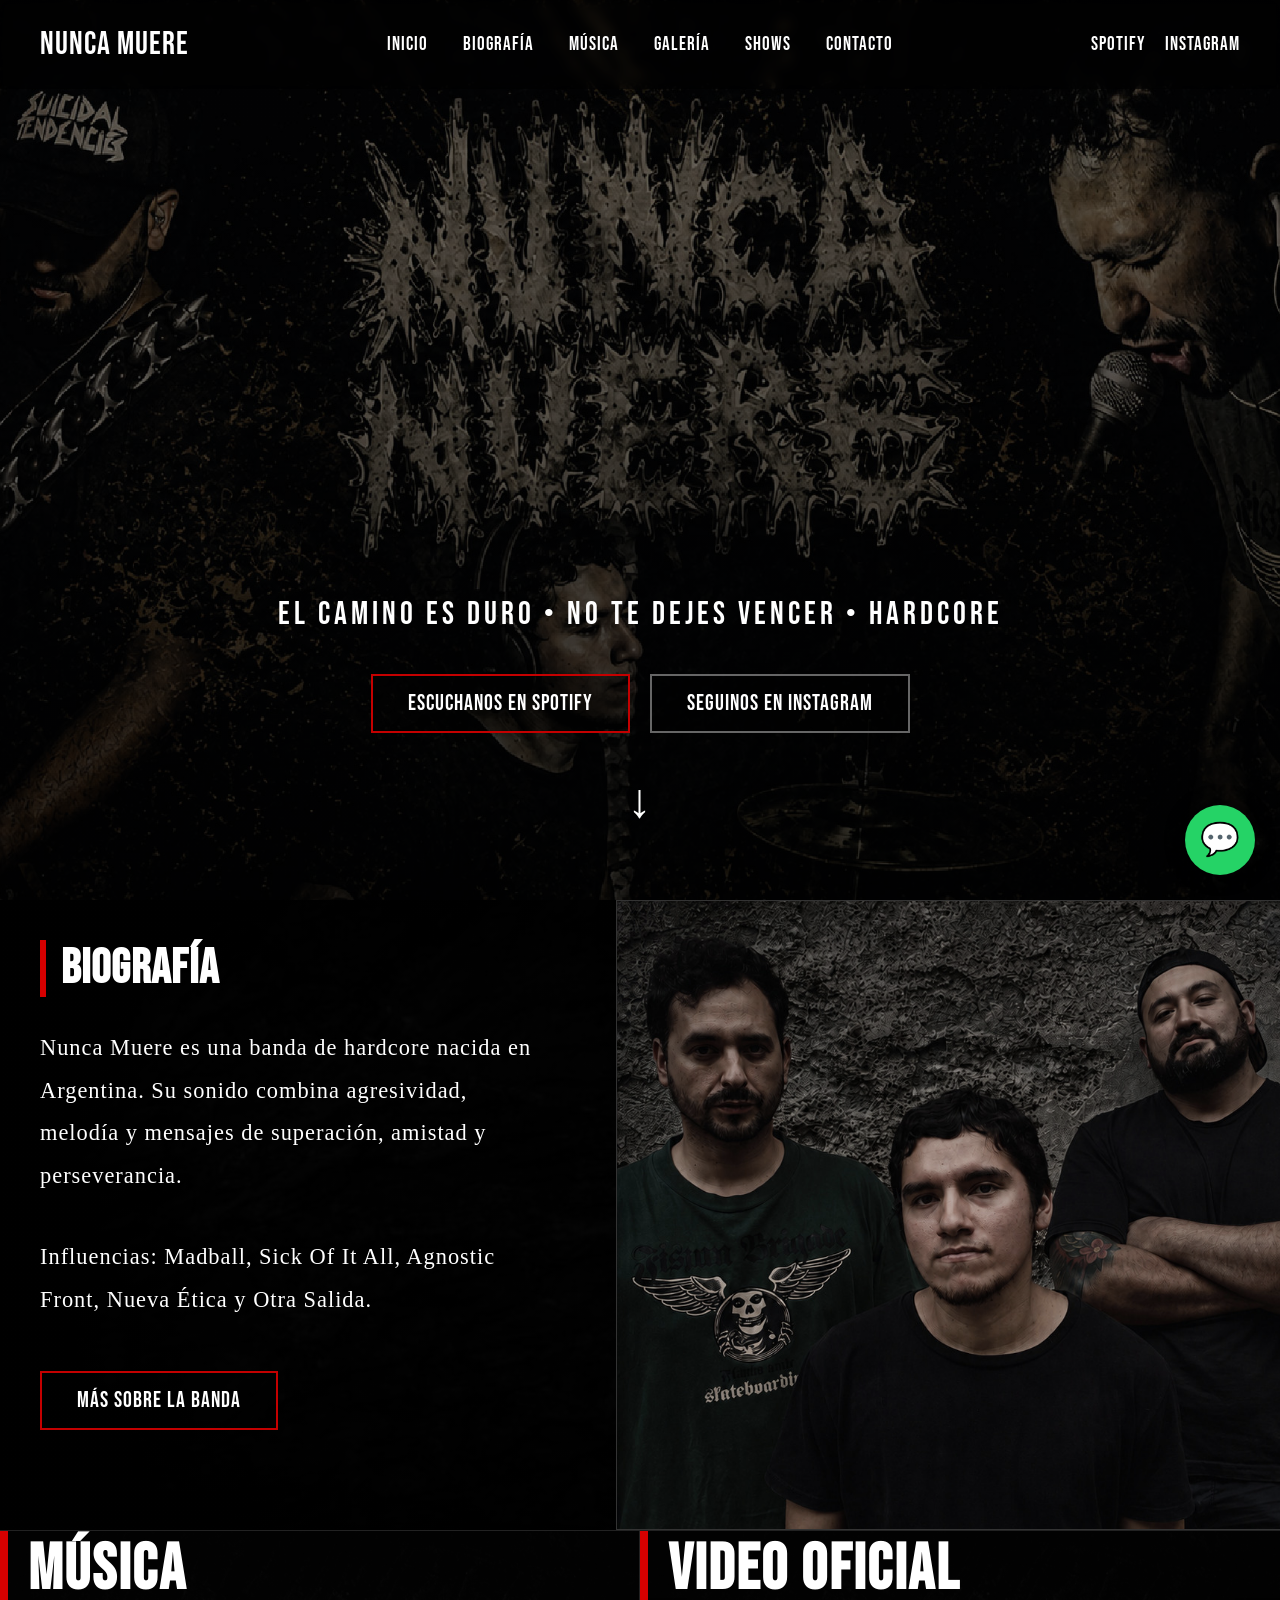
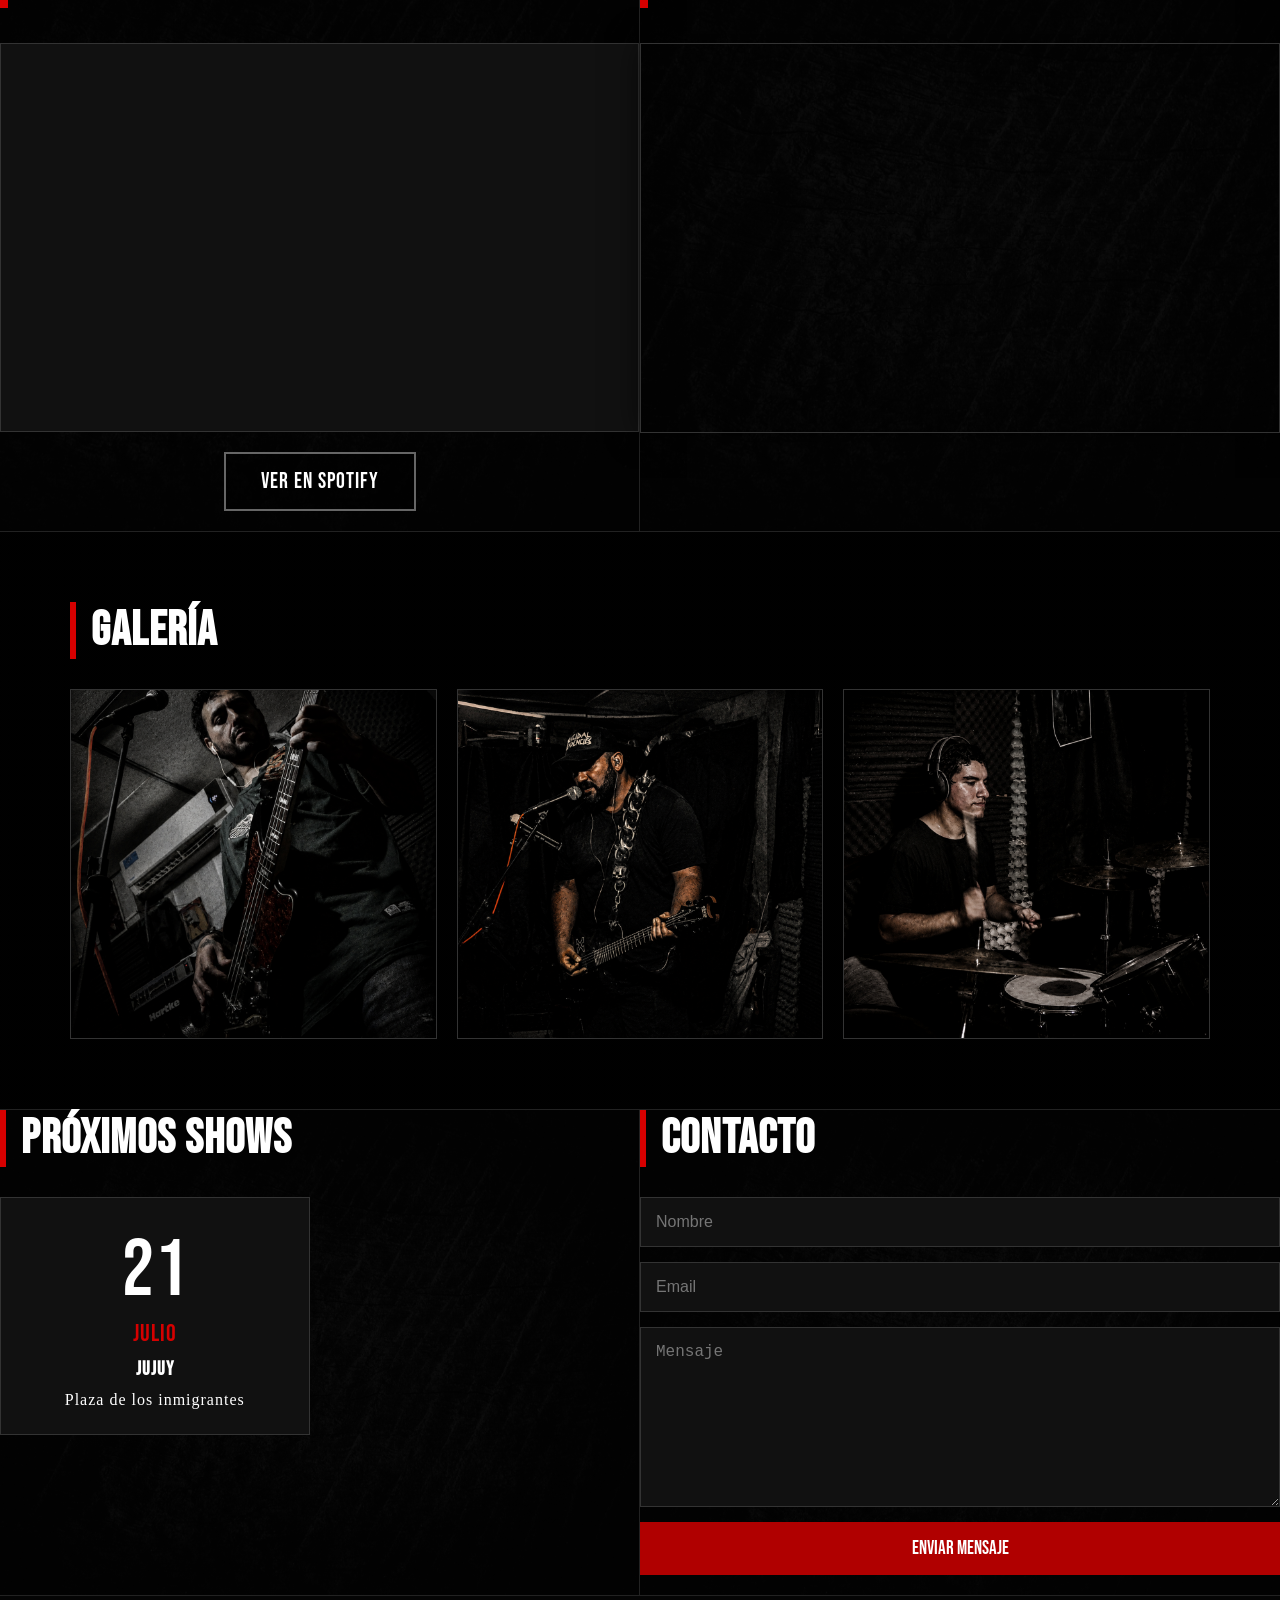
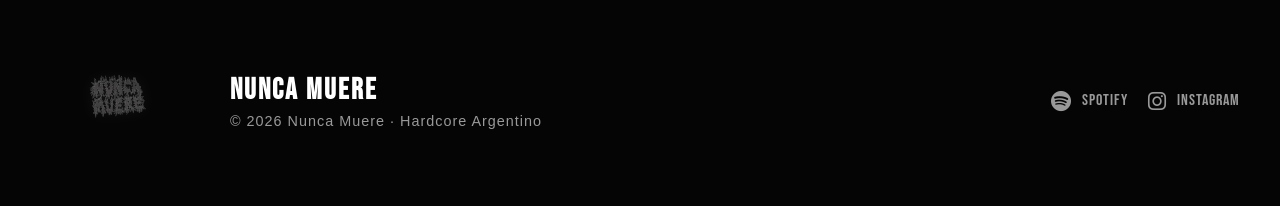
==== index.html @ a870e82d "cambios de boton" ====
<!DOCTYPE html>
<html lang="es">

<head>

    <meta charset="UTF-8">
    <meta name="viewport" content="width=device-width, initial-scale=1.0">

    <title>Nunca Muere | Hardcore Argentino</title>

    <link rel="icon" href="img/favicon.png">

    <link rel="stylesheet" href="css/estilos.css">

    <link href="https://fonts.googleapis.com/css2?family=Bebas+Neue&display=swap" rel="stylesheet">

    <link rel="stylesheet"
href="https://cdnjs.cloudflare.com/ajax/libs/font-awesome/6.5.2/css/all.min.css">
</head>

<body>

    <!-- NAVBAR -->

    <nav class="navbar">

        <div class="logo-nav">
            NUNCA MUERE
        </div>

        <ul>

            <li><a href="#inicio">Inicio</a></li>
            <li><a href="#bio">Biografía</a></li>
            <li><a href="#musica">Música</a></li>
            <li><a href="#galeria">Galería</a></li>
            <li><a href="#shows">Shows</a></li>
            <li><a href="#contacto">Contacto</a></li>

        </ul>

        <div class="social-nav">

            <a href="https://open.spotify.com/intl-es/artist/5pcrydCHmSvhaBpyAd7boZ?si=Z5q4FiQJT3m7RfkVjAVgVQ" target="_blank">
                Spotify
            </a>

            <a href="https://www.instagram.com/nuncamuere_hxcx" target="_blank">
                Instagram
            </a>

        </div>

    </nav>

    <!-- HERO -->

    <header id="inicio">

        <div class="hero">

            <!--<img src="img/logo.png"
                alt="Nunca Muere"
                class="logo-central">-->

            <p class="slogan">
                EL CAMINO ES DURO • NO TE DEJES VENCER • HARDCORE
            </p>

            <div class="hero-buttons">

                <a href="https://open.spotify.com/intl-es/artist/5pcrydCHmSvhaBpyAd7boZ?si=Z5q4FiQJT3m7RfkVjAVgVQ"
                    target="_blank"
                    class="btn-red">

                    ESCUCHANOS EN SPOTIFY

                </a>

                <a href="https://www.instagram.com/nuncamuere_hxcx"
                    target="_blank"
                    class="btn-dark">

                    SEGUINOS EN INSTAGRAM

                </a>

            </div>

            <div class="scroll-down">
                ↓
            </div>

        </div>

    </header>

    <!-- BIO -->

    <section id="bio">

        <div class="bio-grid">

            <div class="bio-text">

                <h2>Biografía</h2>

                <p>
                    Nunca Muere es una banda de hardcore nacida en Argentina.
                    Su sonido combina agresividad, melodía y mensajes de
                    superación, amistad y perseverancia.
                </p>

                <br>

                <p>
                    Influencias:
                    Madball,
                    Sick Of It All,
                    Agnostic Front,
                    Nueva Ética
                    y Otra Salida.
                </p>

                <a href="#musica" class="btn-red">
                    MÁS SOBRE LA BANDA
                </a>

            </div>

            <div class="bio-image">

                <img src="img/bio.jpg" alt="Nunca Muere en vivo">

            </div>

        </div>

    </section>

    <!-- MUSICA + GALERIA -->

    <div class="contenedor-doble">

        <section id="musica">

            <h2>Música</h2>

            <div class="spotify-card">

                <iframe
                    style="border-radius:12px"
                    src="https://open.spotify.com/embed/artist/5pcrydCHmSvhaBpyAd7boZ"
                    width="100%"
                    height="352"
                    frameborder="0"
                    loading="lazy">
                </iframe>

            </div>

            <div class="spotify-link">
    <a href="https://open.spotify.com/..."
       target="_blank"
       class="btn-dark">
       VER EN SPOTIFY
    </a>
</div>

        </section>

    
        <section id="video">

    <h2>Video Oficial</h2>

    <div class="video-wrapper">

      <iframe width="100%" height="388" src="https://www.youtube.com/embed/3oZFTjODKPc?si=WlBV268gyNQyRG9I" title="YouTube video player" frameborder="0" allow="accelerometer; autoplay; clipboard-write; encrypted-media; gyroscope; picture-in-picture; web-share" referrerpolicy="strict-origin-when-cross-origin" allowfullscreen></iframe>

    </div>

    <div class="video-texto">

        


    </div>

</section>

        
    </div>

    <section id="galeria">

            <h2>Galería</h2>

            <div class="galeria">

                <img src="img/banda1.png" alt="">
                <img src="img/banda2.png" alt="">
                <img src="img/banda3.png" alt="">

            </div>

        </section>


    <!-- SHOWS + CONTACTO -->

    <div class="contenedor-doble">

        <section id="shows">

            <h2>Próximos Shows</h2>

            <div class="shows-grid">

                <div class="show-card">

                    <span class="dia">21</span>

                    <span class="mes">Julio</span>

                    <h3>JUJUY</h3>

                    <p>Plaza de los inmigrantes</p>

                <!--</div>

                <div class="show-card">

                    <span class="dia">22</span>

                    <span class="mes">AGOSTO</span>

                    <h3>SALTA</h3>

                    <p>Lugar a confirmar</p>

                </div>-->

            </div>

        </section>

        <section id="contacto">

            <h2>Contacto</h2>

            <!--<form>

                <input type="text" placeholder="Nombre">

                <input type="email" placeholder="Email">

                <textarea placeholder="Mensaje"></textarea>

                <button type="submit">

                    ENVIAR MENSAJE

                </button>

            </form>-->

        <form id="contactForm">

    <input
        type="text"
        name="nombre"
        placeholder="Nombre"
        required>

    <input
        type="email"
        name="email"
        placeholder="Email"
        required>

    <textarea
        name="mensaje"
        placeholder="Mensaje"
        required></textarea>

    <button type="submit">
        ENVIAR MENSAJE
    </button>

</form>

<div id="estadoFormulario"></div>

        </section>

    </div>

    <!-- FOOTER -->

    <footer>

    <div class="footer-content">

        <img src="img/logo.png"
             alt="Nunca Muere"
             class="footer-logo">

        <div class="footer-info">

            <h3>NUNCA MUERE</h3>

            <p>
                © 2026 Nunca Muere · Hardcore Argentino
            </p>

        </div>

        <div class="footer-social">

    <a href="https://open.spotify.com/intl-es/artist/5pcrydCHmSvhaBpyAd7boZ"
       target="_blank">

        <i class="fa-brands fa-spotify"></i>
        Spotify

    </a>

    <a href="https://www.instagram.com/nuncamuere_hxcx"
       target="_blank">

        <i class="fa-brands fa-instagram"></i>
        Instagram

    </a>

</div>

    </div>

</footer>
    <!-- WHATSAPP -->

    <a href="https://wa.me/5493884464747"
        class="whatsapp-float"
        target="_blank">

        💬

    </a>
<script>

document.getElementById("contactForm").addEventListener("submit", async function(e){

    e.preventDefault();

    const form = e.target;

    const datos = new FormData(form);

    try{

        const respuesta = await fetch(
            "https://formspree.io/f/xwvjbpoy",
            {
                method: "POST",
                body: datos,
                headers: {
                    'Accept': 'application/json'
                }
            }
        );

        if(respuesta.ok){

            window.location.href = "gracias.html";

        }else{

            document.getElementById("estadoFormulario").innerHTML =
                "Error al enviar el mensaje.";

        }

    }catch(error){

        document.getElementById("estadoFormulario").innerHTML =
            "No se pudo conectar con el servidor.";

    }

});

</script>
</body>

</html>
---- css/estilos.css ----
/* ==========================
   RESET
========================== */

*{
    margin:0;
    padding:0;
    box-sizing:border-box;
}

html{
    scroll-behavior:smooth;
}

body{
    background:#050505;
    color:#fff;
    font-family:'Bebas Neue',sans-serif;
    overflow-x:hidden;
    letter-spacing:1px;
}

/* ==========================
   NAVBAR
========================== */

.navbar{
    position:fixed;
    top:0;
    left:0;
    width:100%;

    display:flex;
    justify-content:space-between;
    align-items:center;

    padding:25px 40px;

    background:rgba(0,0,0,.45);
    backdrop-filter:blur(6px);

    z-index:9999;
}

.logo-nav{
    font-size:2rem;
    color:#fff;
}

.navbar ul{
    display:flex;
    list-style:none;
    gap:35px;
}

.navbar a{
    color:white;
    text-decoration:none;
    transition:.3s;
    font-size:1.2rem;
}

.navbar a:hover{
    color:#d60000;
}

.social-nav{
    display:flex;
    gap:20px;
}

/* ==========================
   HERO
========================== */

header{

    min-height:100vh;

    background:
    linear-gradient(
        rgba(0,0,0,.45),
        rgba(0,0,0,.75)
    ),
    url('../img/spoty2.jpg');

    background-size:cover;
    background-position:center;

    display:flex;
    justify-content:center;
    align-items:center;

    text-align:center;
}

.hero{
    padding:20px;
     margin-top: 500px;
}

.logo-central{

    width:850px;
    max-width:95%;

    filter:
    drop-shadow(0 0 10px rgba(255,255,255,.15))
    drop-shadow(0 0 30px rgba(255,255,255,.08));
}

.slogan{

    margin-top:25px;

    font-size:2rem;

    letter-spacing:4px;

    margin-bottom:40px;
}

.hero-buttons{

    display:flex;
    justify-content:center;

    gap:20px;

    flex-wrap:wrap;
}

.btn-red,
.btn-dark{
    display:inline-block;
    padding:14px 35px;
    text-decoration:none;
    font-family:'Bebas Neue',sans-serif;
    font-size:22px;
    letter-spacing:1px;
    text-transform:uppercase;
    transition:.3s;
}

.btn-red{
    border:2px solid #c40000;
    color:#fff;
    background:rgba(0,0,0,.4);
}

.btn-red:hover{
    background:#c40000;
}

.btn-dark{
    border:2px solid #666;
    color:#fff;
    background:rgba(0,0,0,.4);
}

.btn-dark:hover{
    border-color:#c40000;
    background:#111;
}

.spotify-link{
    display:flex;
    justify-content:center;
    margin-top:20px;
    margin-bottom:20px;
}

.spotify-link .btn-dark{
    display:inline-block;
}
.btn-dark:hover{

    background:white;
    color:black;
}

.scroll-down{

    margin-top:40px;

    font-size:3rem;

    animation:scroll 1.5s infinite;
}

@keyframes scroll{

    0%{transform:translateY(0);}
    50%{transform:translateY(10px);}
    100%{transform:translateY(0);}
}

/* ==========================
   SECCIONES
========================== */

section{
    background:
    linear-gradient(
        rgba(0,0,0,.92),
        rgba(0,0,0,.92)
    ),
    url('../img/gurnge2.jpg');

    background-size:cover;
    background-position:center;
}

h2{

    font-size:3rem;

    margin-bottom:30px;

    border-left:6px solid #d60000;

    padding-left:15px;
}

/* ==========================
   BIO
========================== */

.bio-grid{
    display:grid;
    grid-template-columns:45% 55%;
    gap:40px;

    align-items:start;
}

.bio-text p{

    font-family:Georgia, serif;

    line-height:1.8;

    font-size:1.2rem;

    margin-bottom:20px;
}

.bio-image{
    display:flex;
    justify-content:center;
    align-items:center;
}

.bio-image img{
    width:100%;
    max-height:630px;
    object-fit:cover;

    border:1px solid #333;

    filter:grayscale(20%);
}
.bio-text{

    padding:40px;
}

.bio-text p{

    font-family:Georgia, serif;

    font-size:1.4rem;

    line-height:1.9;
}

.bio-text .btn-red{

    margin-top:30px;

    display:inline-block;
}
#bio{
    background:
    linear-gradient(
        rgba(0,0,0,.92),
        rgba(0,0,0,.92)
    ),
    url('../img/fondoroca.jpg');

    background-size:cover;
    background-position:center;
}
/* ==========================
   GRID DOBLE
========================== */

.contenedor-doble{

    display:grid;

    grid-template-columns:1fr 1fr;
}

.contenedor-doble section{

    border-top:1px solid #222;
}

.contenedor-doble section:first-child{

    border-right:1px solid #222;
}

/* ==========================
   SPOTIFY
========================== */

.spotify-card{

    background:#111;

    padding:15px;

    border:1px solid #333;

    margin-bottom:20px;
}
/* ==========================
   VIDEO OFICIAL
========================== */
#musica h2,
#video h2{

    font-size:4rem;

    text-transform:uppercase;

    letter-spacing:2px;

    border-left:8px solid #d60000;

    padding-left:20px;

    margin-bottom:35px;
}


.video-wrapper{

    max-width:1000px;

    margin:0 auto;

    border:1px solid #333;

    box-shadow:0 0 30px rgba(0,0,0,.6);
}

.video-wrapper iframe{

    width:100%;

    aspect-ratio:16/9;

    display:block;
}

.video-texto{

    margin-top:25px;
}

.video-texto h3{

    color:#d60000;

    font-size:2rem;

    margin-bottom:10px;
}

.video-texto p{

    font-family:Georgia, serif;

    font-size:1.1rem;
}

/* ==========================
   GALERIA
========================== */

#galeria{

    padding:70px;

    border-top:1px solid #222;

    background:
    linear-gradient(
        rgba(0,0,0,.90),
        rgba(0,0,0,.90)
    ),
    url('../img/textura.jpg');

    background-size:cover;
}

.galeria{

    display:grid;

    grid-template-columns:
    repeat(3,1fr);

    gap:20px;
}

.galeria img{

    width:100%;

    height:350px;

    object-fit:cover;

    border:1px solid #333;

    transition:.3s;
}

.galeria img:hover{

    transform:scale(1.03);

    border-color:#d60000;
}

/* ==========================
   SHOWS
========================== */

.shows-grid{

    display:grid;

    grid-template-columns:
    repeat(2,1fr);

    gap:20px;
}

.show-card{

    background:#111;

    border:1px solid #333;

    padding:25px;

    text-align:center;

    transition:.3s;
}

.show-card:hover{

    border-color:#d60000;
}

.dia{

    display:block;

    font-size:5rem;

    color:white;
}

.mes{

    color:#d60000;

    font-size:1.5rem;

    display:block;

    margin-bottom:10px;
}

.show-card p{

    font-family:Georgia, serif;

    margin-top:10px;
}

/* ==========================
   FORMULARIO
========================== */

form{

    display:flex;

    flex-direction:column;

    gap:15px;
}

input,
textarea{

    background:#111;

    border:1px solid #333;

    color:white;

    padding:15px;

    font-size:1rem;
}

textarea{

    min-height:180px;
}

button{

    background:#b00000;

    color:white;

    border:none;

    padding:15px;

    cursor:pointer;

    font-family:'Bebas Neue',sans-serif;

    font-size:1.2rem;

    transition:.3s;
}

button:hover{

    background:#d60000;
}


/* ==========================
    FOOTER
========================== */

footer{

    background:#050505;

    border-top:1px solid #222;

    padding:25px 40px;
}

.footer-content{

    max-width:1400px;

    margin:auto;

    display:flex;

    justify-content:space-between;

    align-items:center;

    gap:30px;
}

.footer-logo{

    width:160px;

    filter:
    drop-shadow(0 0 8px rgba(255,255,255,.10));

    transition:.3s;
}
.footer-logo:hover{

    transform:scale(1.05);
}

.footer-info{

    flex:1;
}

.footer-info h3{

    font-size:1.8rem;

    color:white;

    margin-bottom:5px;

    letter-spacing:2px;
}

.footer-info p{

    color:#999;

    font-family:Arial, sans-serif;

    font-size:.9rem;
}

.footer-social{

    display:flex;

    gap:20px;
}

.footer-social a{

    text-decoration:none;

    color:#999;

    transition:.3s;

    font-size:1rem;
}

.footer-social a:hover{

    color:#d60000;
}
.footer-social a{

    display:flex;

    align-items:center;

    gap:10px;

    text-decoration:none;

    color:#999;

    transition:.3s;

    font-size:1rem;
}

.footer-social i{

    font-size:1.3rem;
}

.footer-social a:hover{

    color:#d60000;

    transform:translateY(-2px);
}

/* ==========================
   FOOTER MOBILE
========================== */

@media(max-width:768px){

    .footer-content{

        flex-direction:column;

        text-align:center;
    }

    .footer-social{

        justify-content:center;
    }

    .footer-logo{

        width:75px;
    }
}
/* ==========================
   WHATSAPP
========================== */

.whatsapp-float{

    position:fixed;

    bottom:25px;

    right:25px;

    width:70px;
    height:70px;

    border-radius:50%;

    background:#25D366;

    color:white;

    display:flex;

    justify-content:center;
    align-items:center;

    text-decoration:none;

    font-size:32px;

    z-index:9999;

    box-shadow:0 0 20px rgba(0,0,0,.4);
}

/* ==========================
   RESPONSIVE
========================== */

@media(max-width:900px){

    .contenedor-doble{

        grid-template-columns:1fr;
    }

    .bio-grid{

        grid-template-columns:1fr;
    }

    .galeria{

        grid-template-columns:1fr;
    }

    .shows-grid{

        grid-template-columns:1fr;
    }

    .footer-grid{

        grid-template-columns:1fr;

        gap:25px;
    }

    .logo-central{

        width:450px;
    }
}

@media(max-width:768px){

    .navbar{

        flex-direction:column;

        gap:15px;
    }

    .navbar ul{

        flex-wrap:wrap;

        justify-content:center;
    }

    section{

        padding:40px 20px;
    }

    h2{

        font-size:2rem;
    }

    .slogan{

        font-size:1.2rem;
    }
}
#estadoFormulario{
    margin-top:20px;
    color:#ff2a2a;
    font-family:'Bebas Neue',sans-serif;
    font-size:24px;
    letter-spacing:2px;
}
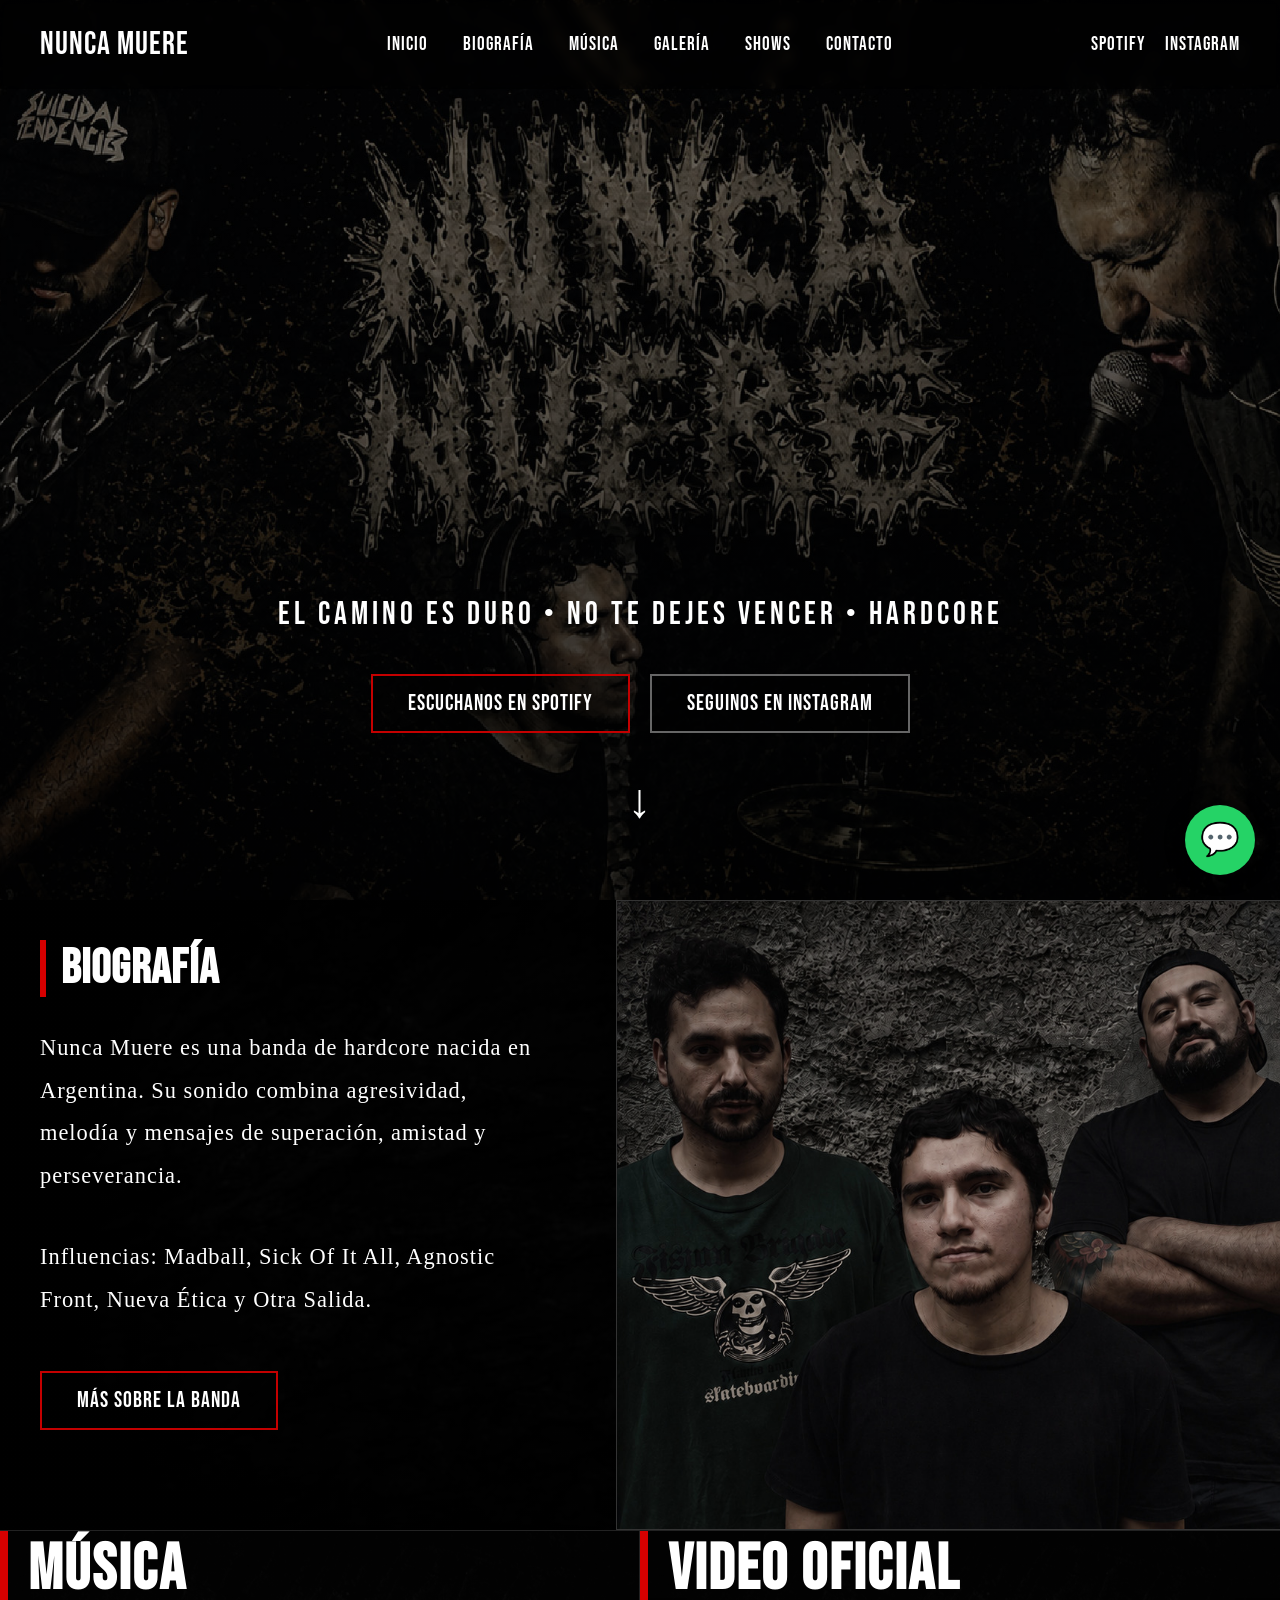
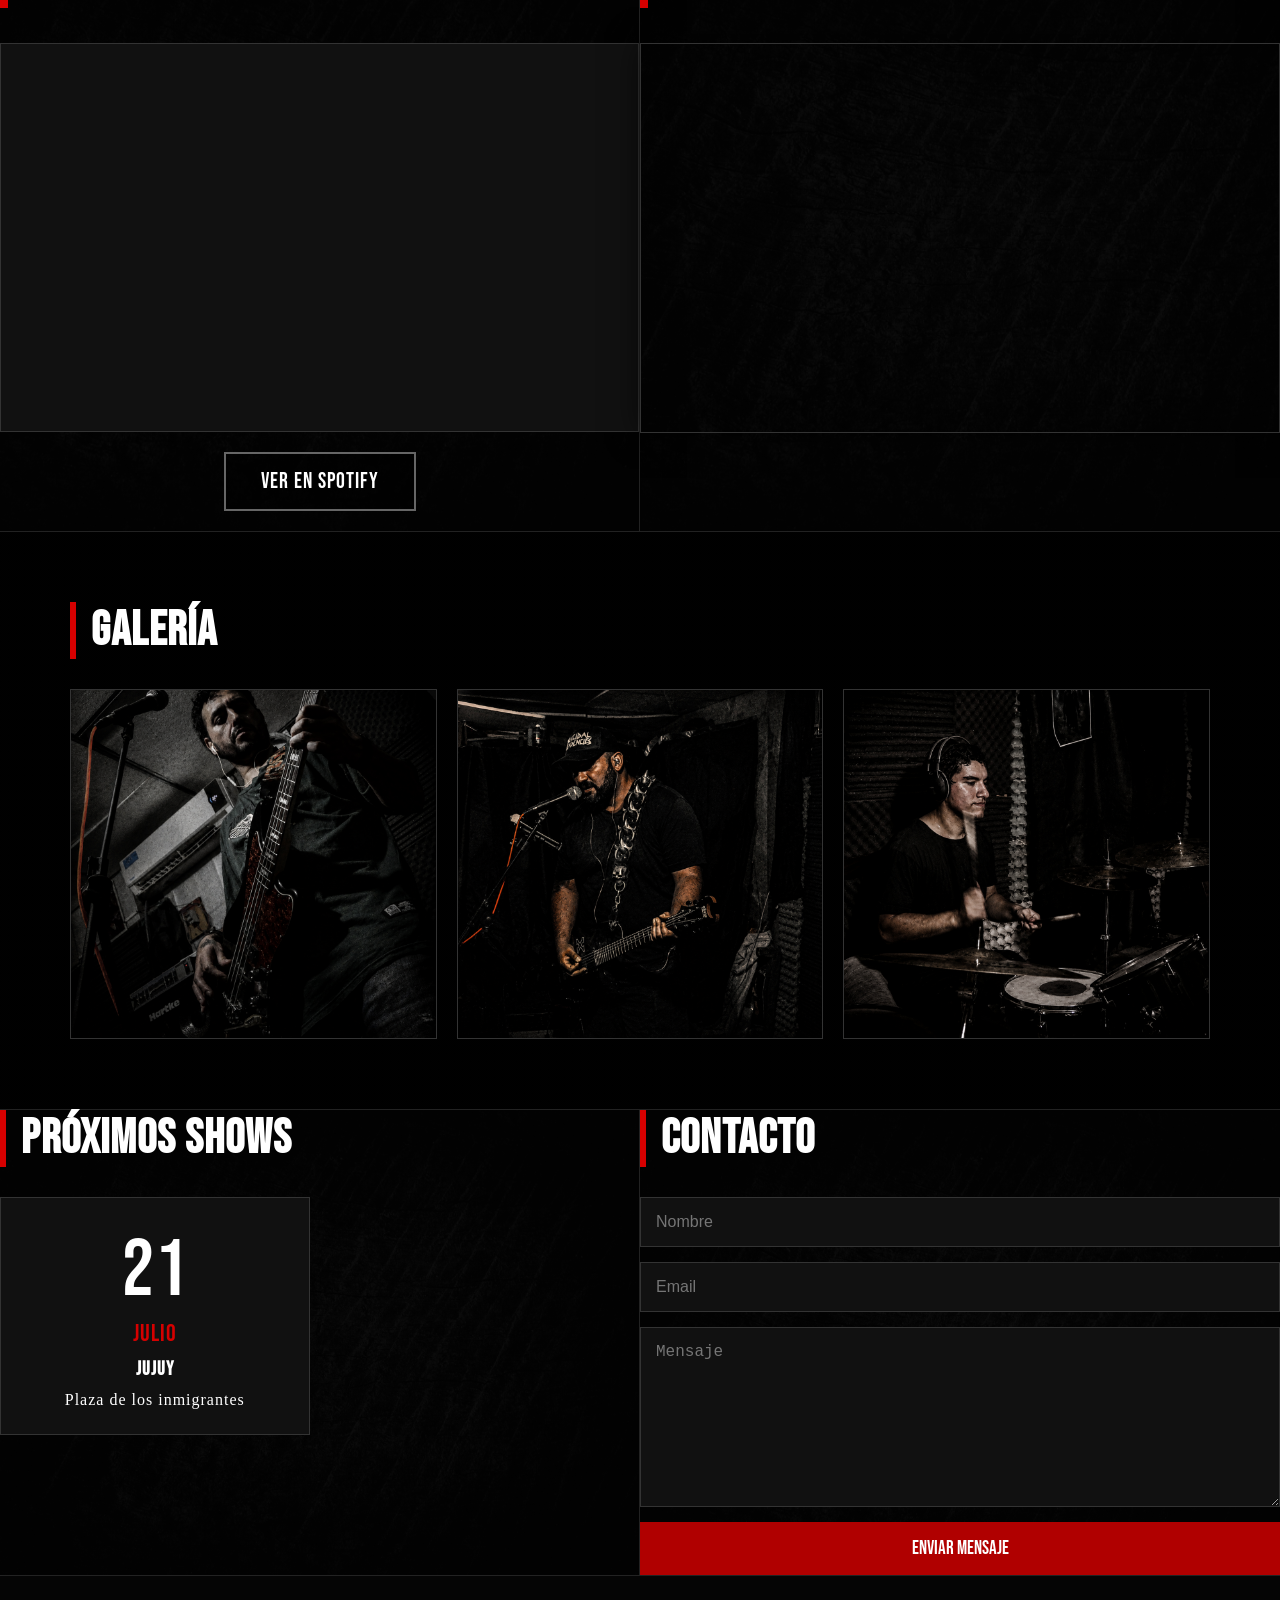
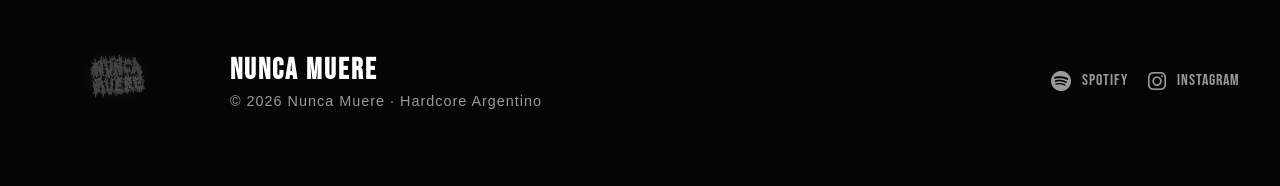
==== commit f8966e24: "agregado de menu hamburguesa" ====
--- a/index.html
+++ b/index.html
@@ -28,7 +28,13 @@
             NUNCA MUERE
         </div>
 
-        <ul>
+        <button class="menu-toggle" id="menu-toggle">
+    <span></span>
+    <span></span>
+    <span></span>
+</button>
+
+<ul id="nav-menu">
 
             <li><a href="#inicio">Inicio</a></li>
             <li><a href="#bio">Biografía</a></li>
@@ -348,6 +354,18 @@
         💬
 
     </a>
+
+    <script>
+
+const menuToggle = document.getElementById('menu-toggle');
+const navMenu = document.getElementById('nav-menu');
+
+menuToggle.addEventListener('click', () => {
+    navMenu.classList.toggle('active');
+});
+
+</script>
+
 <script>
 
 document.getElementById("contactForm").addEventListener("submit", async function(e){
--- a/css/estilos.css
+++ b/css/estilos.css
@@ -42,7 +42,21 @@
 
     z-index:9999;
 }
-
+.menu-toggle{
+    display:none;
+    flex-direction:column;
+    gap:5px;
+    background:none;
+    border:none;
+    cursor:pointer;
+}
+
+.menu-toggle span{
+    width:30px;
+    height:3px;
+    background:#ff0000;
+    display:block;
+}
 .logo-nav{
     font-size:2rem;
     color:#fff;
@@ -772,38 +786,40 @@
 @media(max-width:768px){
 
     .navbar{
-
+        justify-content:space-between;
+        flex-wrap:wrap;
+    }
+
+    .menu-toggle{
+        display:flex;
+    }
+
+    .navbar ul{
+        display:none;
+        width:100%;
         flex-direction:column;
-
-        gap:15px;
-    }
-
-    .navbar ul{
-
-        flex-wrap:wrap;
-
-        justify-content:center;
+        text-align:center;
+        gap:20px;
+        padding:20px 0;
+    }
+
+    .navbar ul.active{
+        display:flex;
+    }
+
+    .social-nav{
+        display:none;
     }
 
     section{
-
         padding:40px 20px;
     }
 
     h2{
-
         font-size:2rem;
     }
 
     .slogan{
-
         font-size:1.2rem;
     }
-}
-#estadoFormulario{
-    margin-top:20px;
-    color:#ff2a2a;
-    font-family:'Bebas Neue',sans-serif;
-    font-size:24px;
-    letter-spacing:2px;
-}
+}
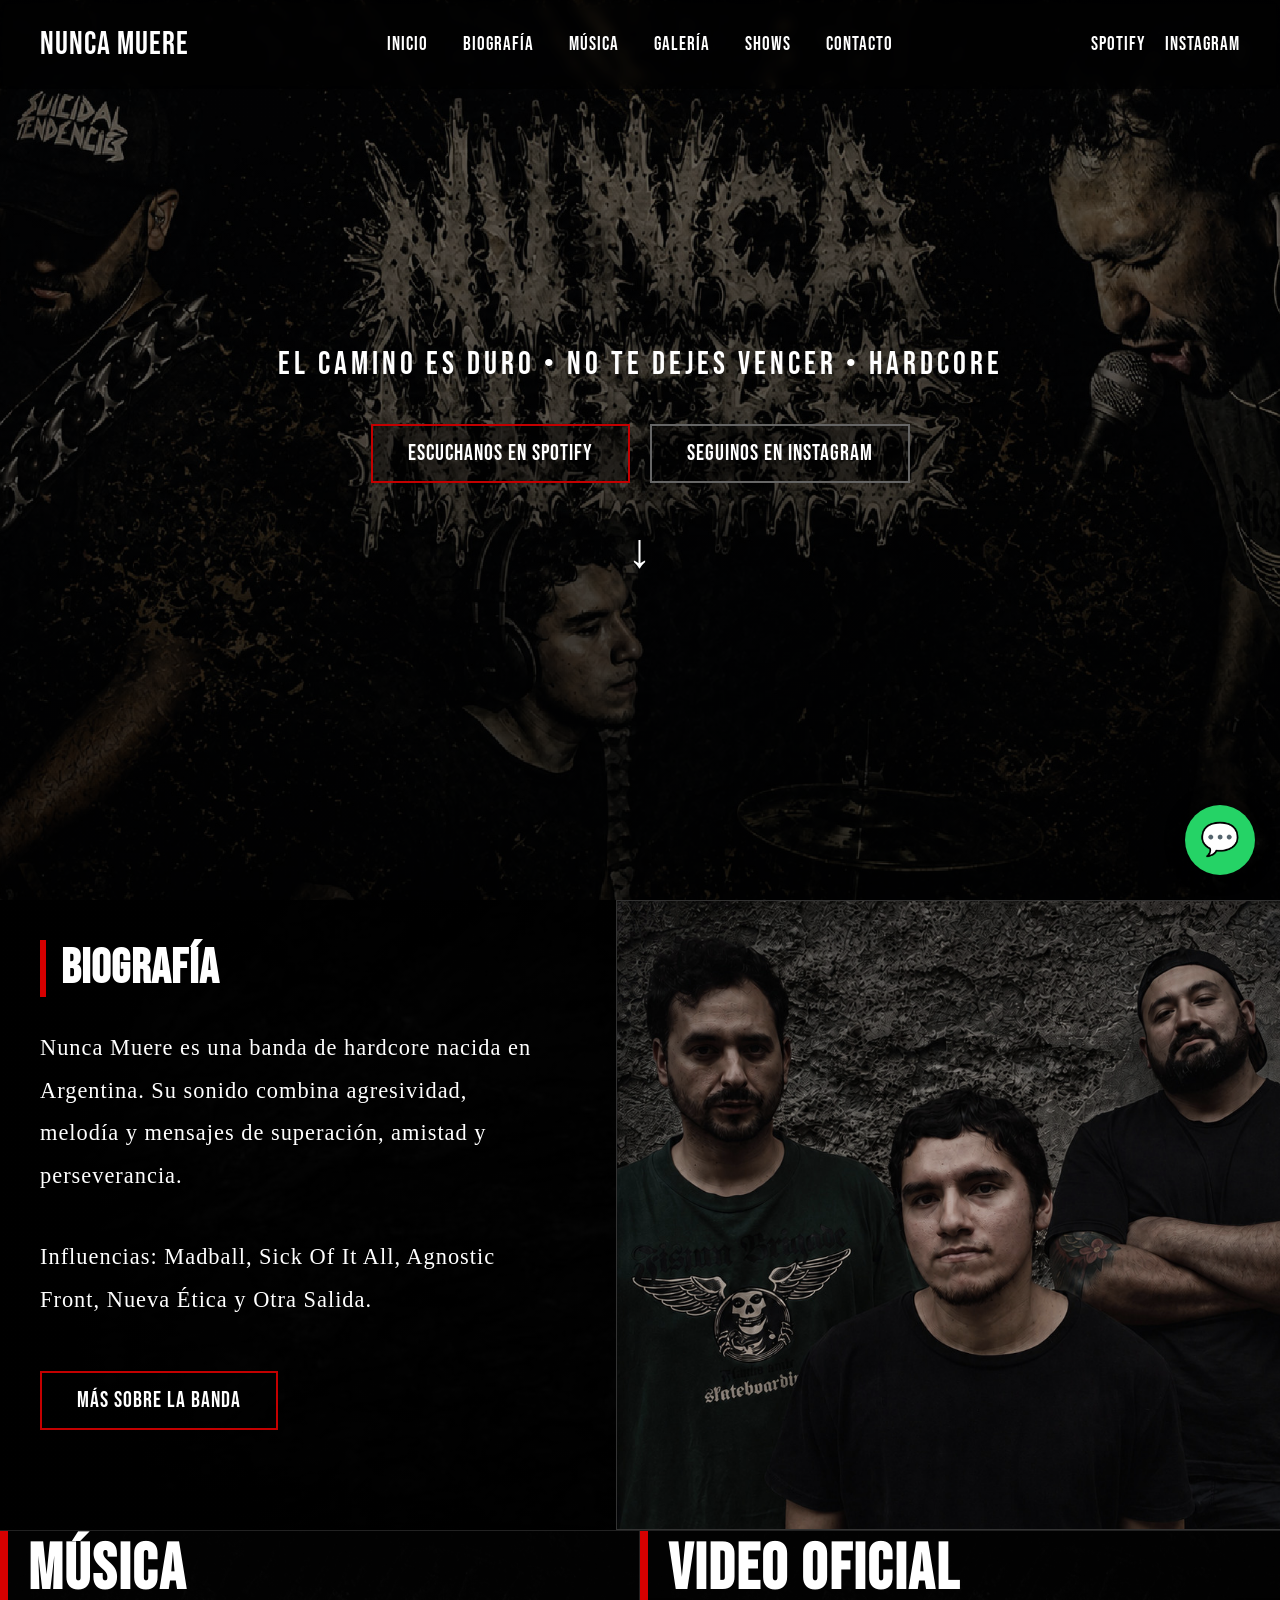
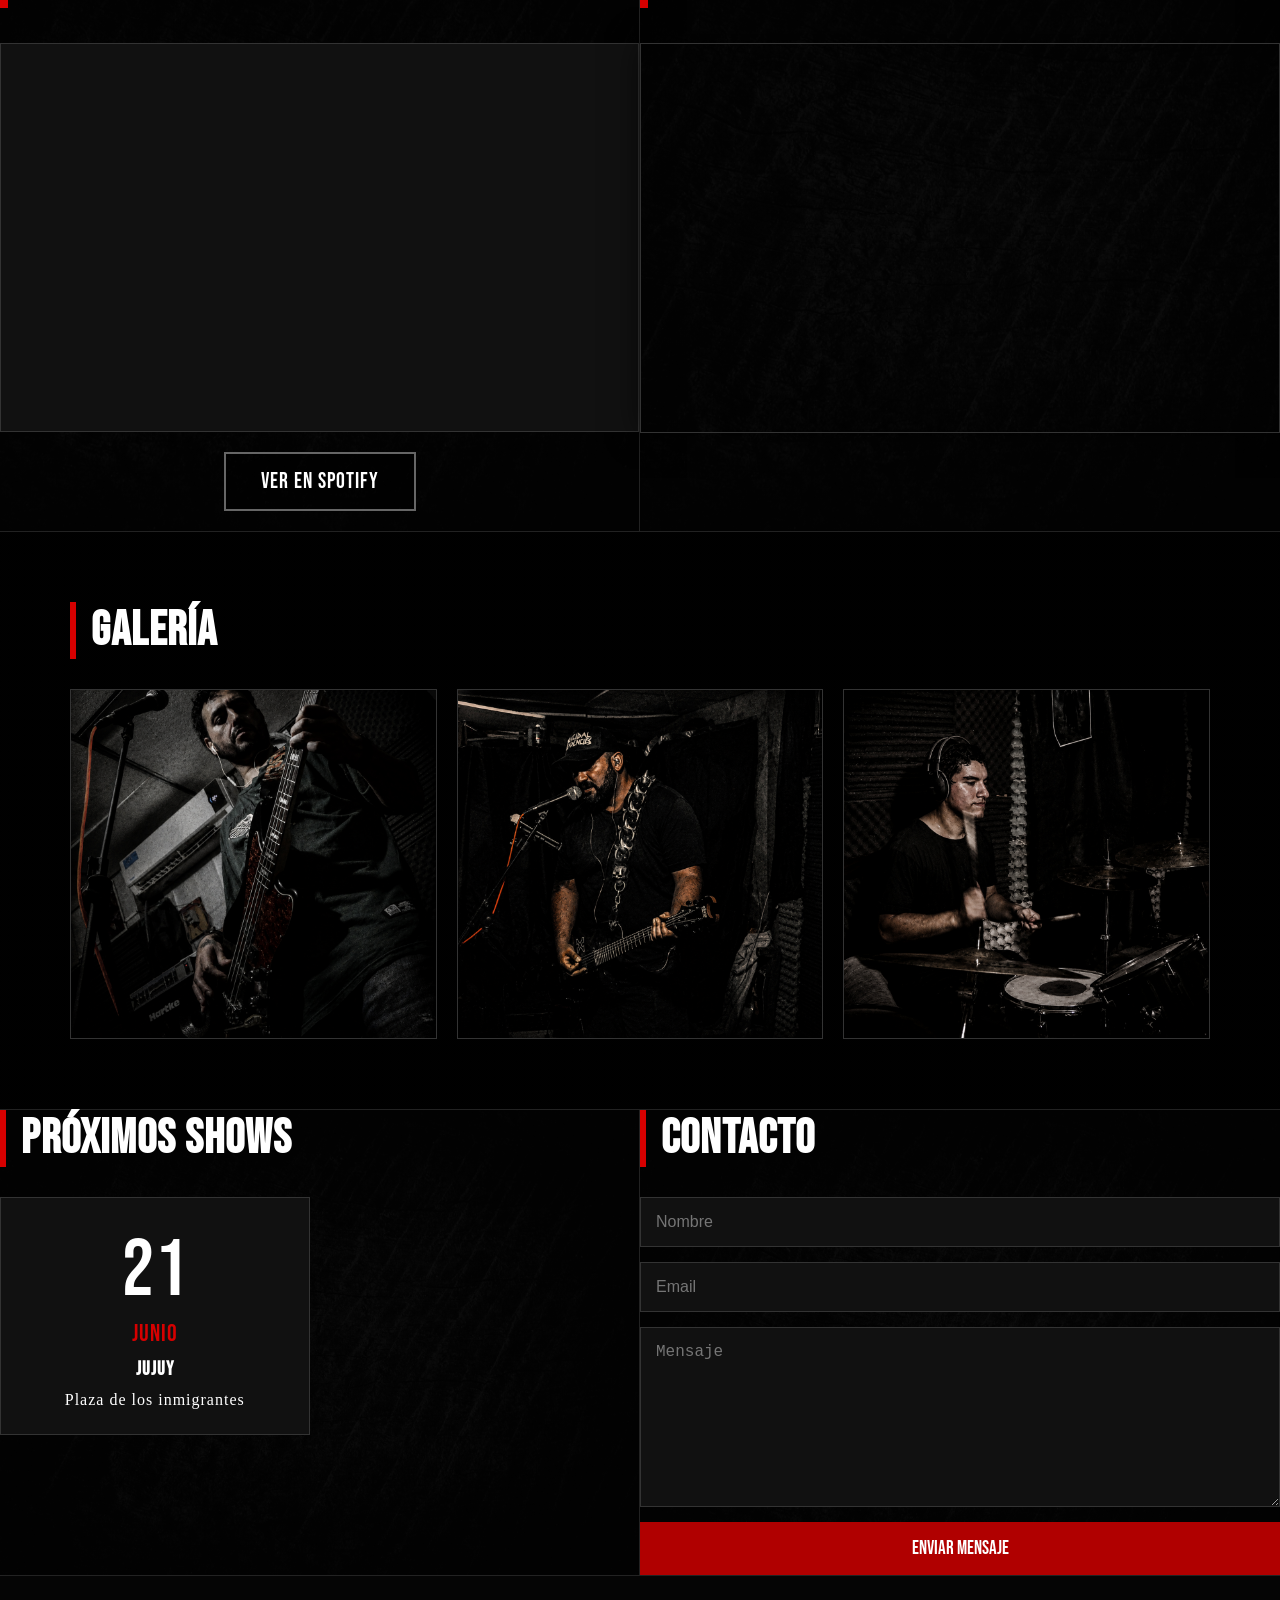
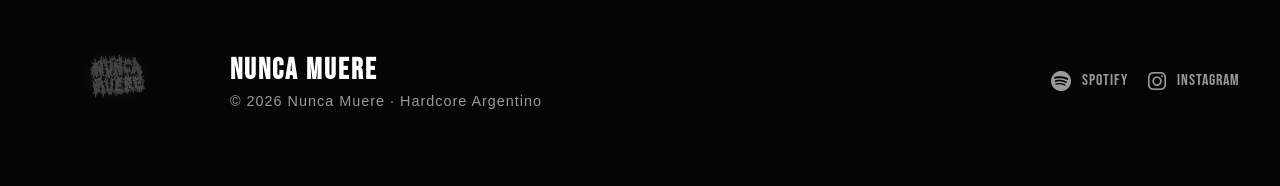
==== commit af05f72a: "cambio de fecha" ====
--- a/index.html
+++ b/index.html
@@ -227,7 +227,7 @@
 
                     <span class="dia">21</span>
 
-                    <span class="mes">Julio</span>
+                    <span class="mes">Junio</span>
 
                     <h3>JUJUY</h3>
 
--- a/css/estilos.css
+++ b/css/estilos.css
@@ -109,10 +109,7 @@
     text-align:center;
 }
 
-.hero{
-    padding:20px;
-     margin-top: 500px;
-}
+
 
 .logo-central{
 
@@ -750,6 +747,8 @@
 
 @media(max-width:900px){
 
+    
+
     .contenedor-doble{
 
         grid-template-columns:1fr;
@@ -822,4 +821,16 @@
     .slogan{
         font-size:1.2rem;
     }
-}+}
+@media(max-width:768px){
+
+    header{
+        background-image:
+        linear-gradient(
+            rgba(0,0,0,.45),
+            rgba(0,0,0,.75)
+        ),
+        url('../img/mobile-hero.png');
+    }
+
+}
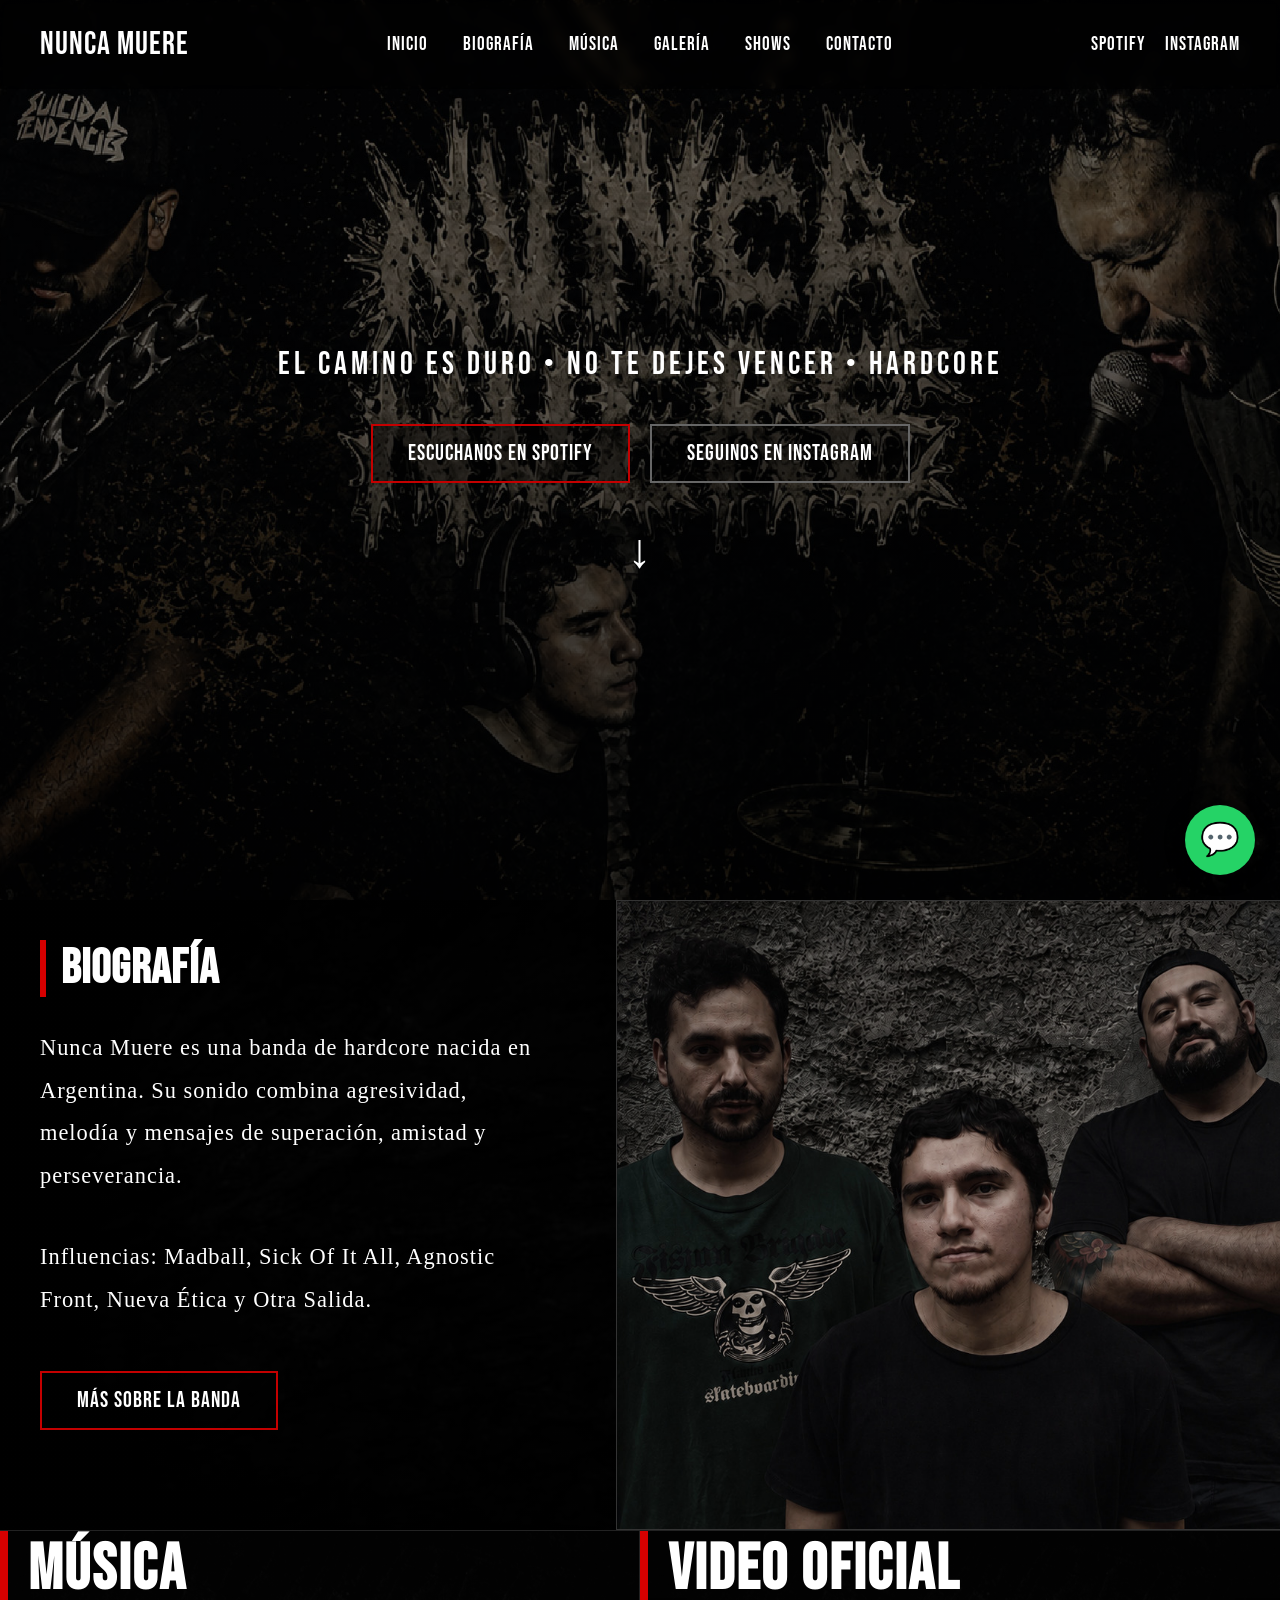
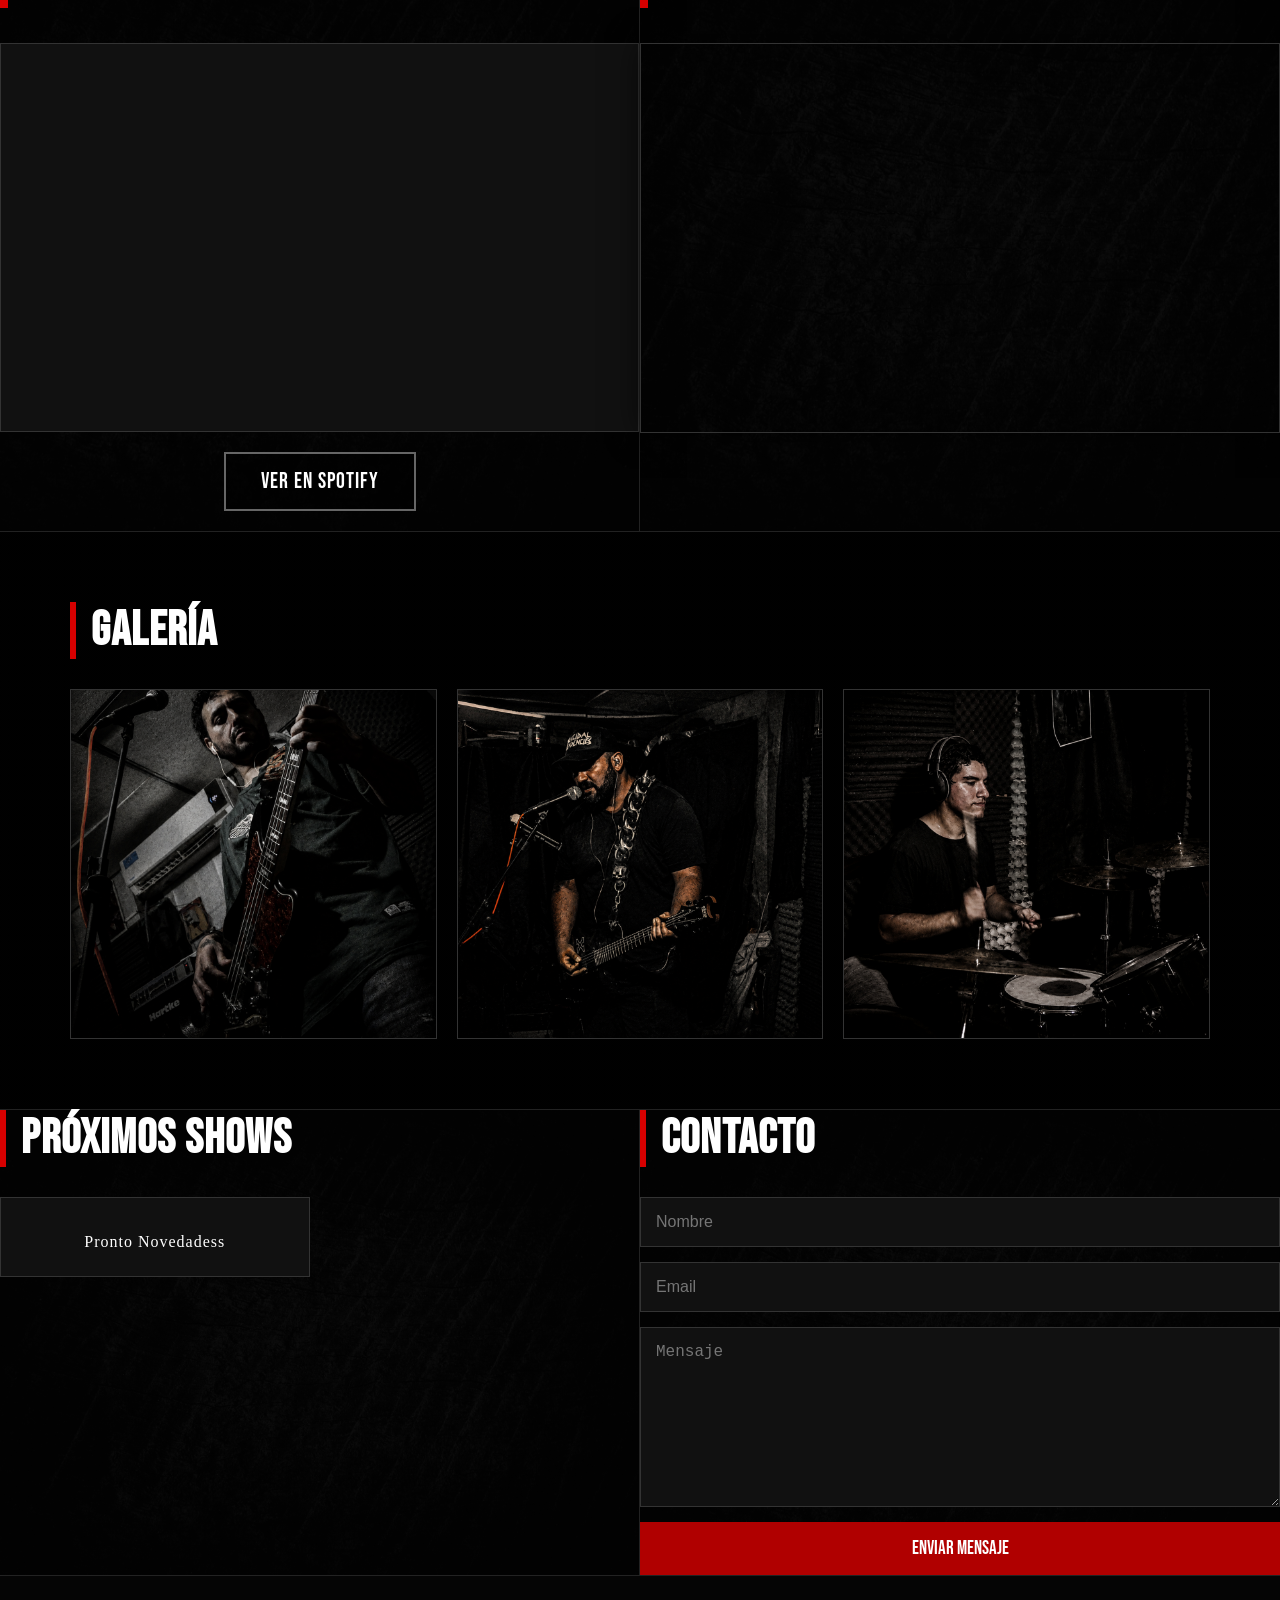
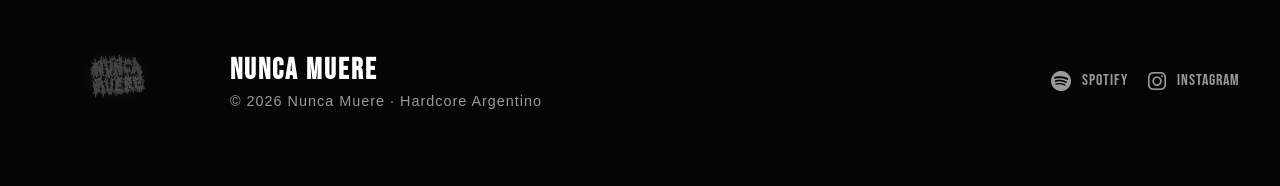
==== commit 830254f8: "Proximas fechas" ====
--- a/index.html
+++ b/index.html
@@ -225,13 +225,13 @@
 
                 <div class="show-card">
 
-                    <span class="dia">21</span>
-
-                    <span class="mes">Junio</span>
-
-                    <h3>JUJUY</h3>
-
-                    <p>Plaza de los inmigrantes</p>
+                    <span class="dia"></span>
+
+                    <span class="mes"></span>
+
+                    <h3></h3>
+
+                    <p>Pronto Novedadess</p>
 
                 <!--</div>
 
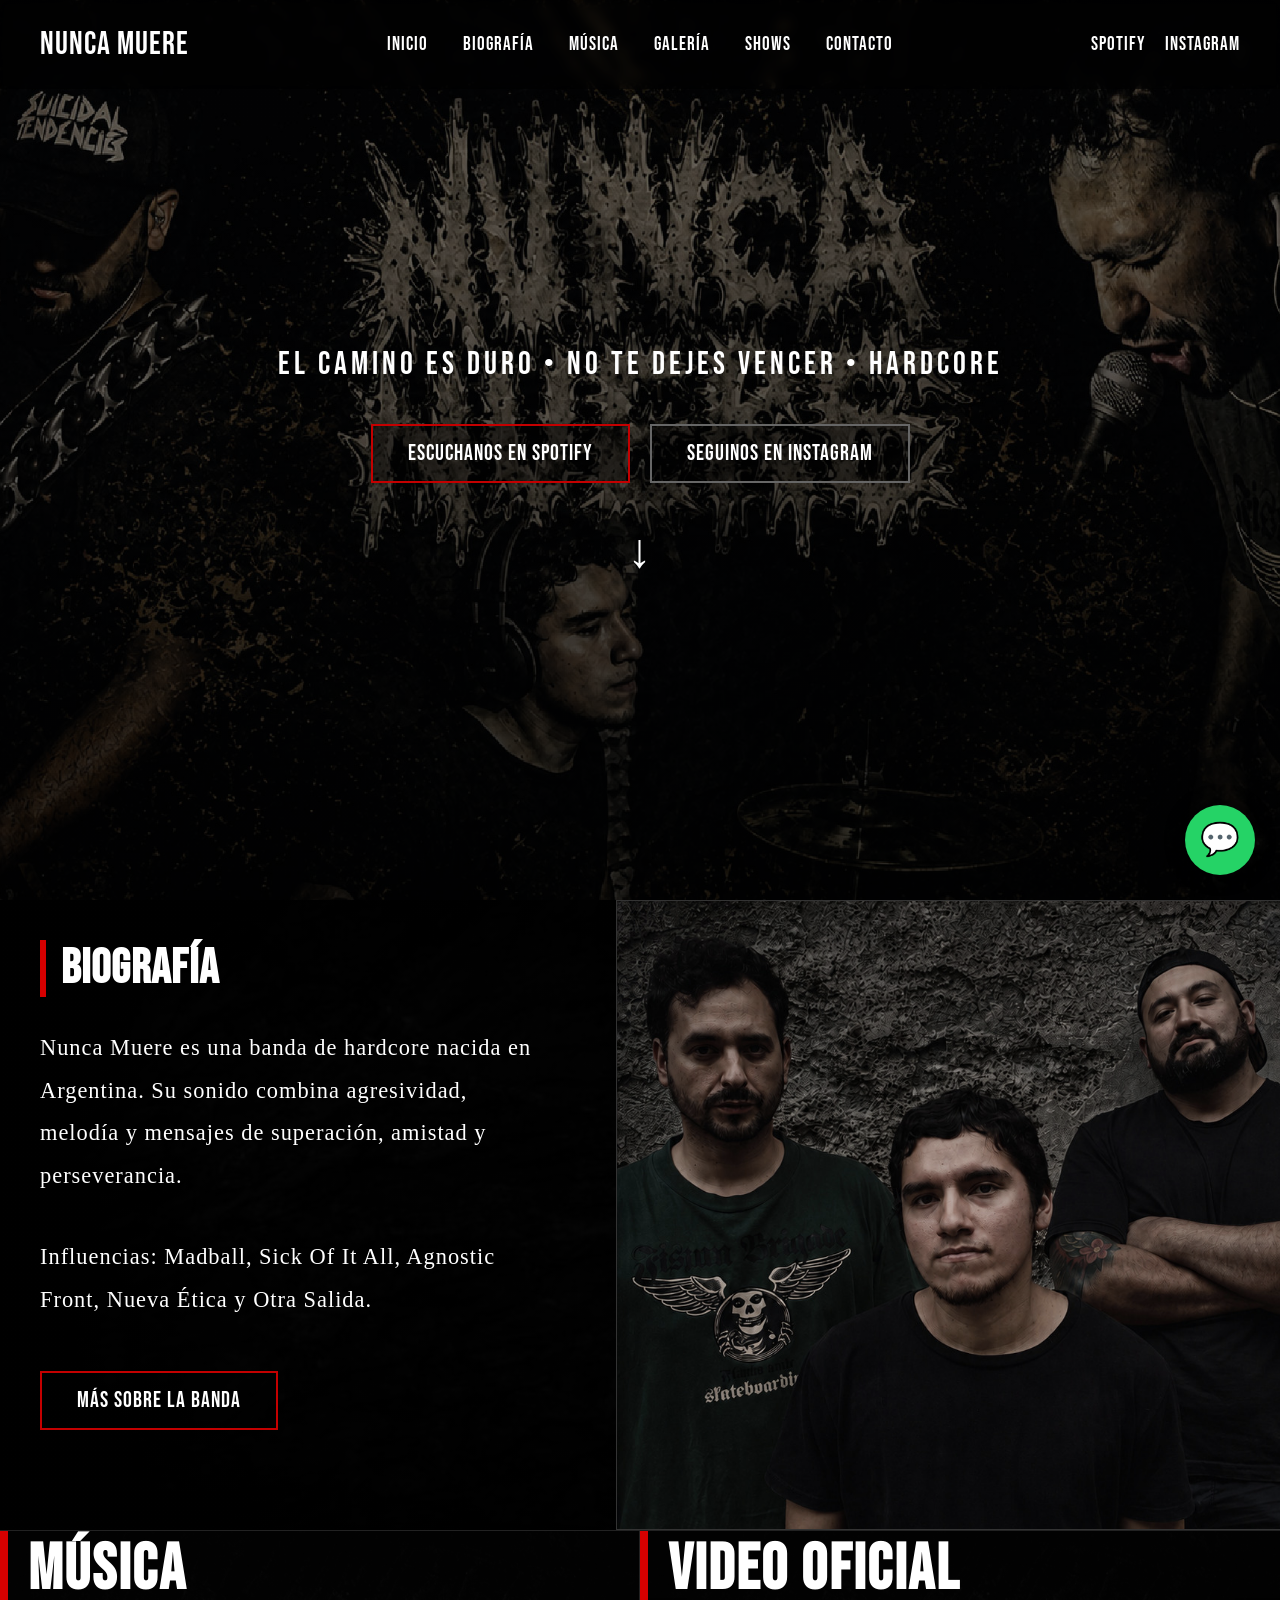
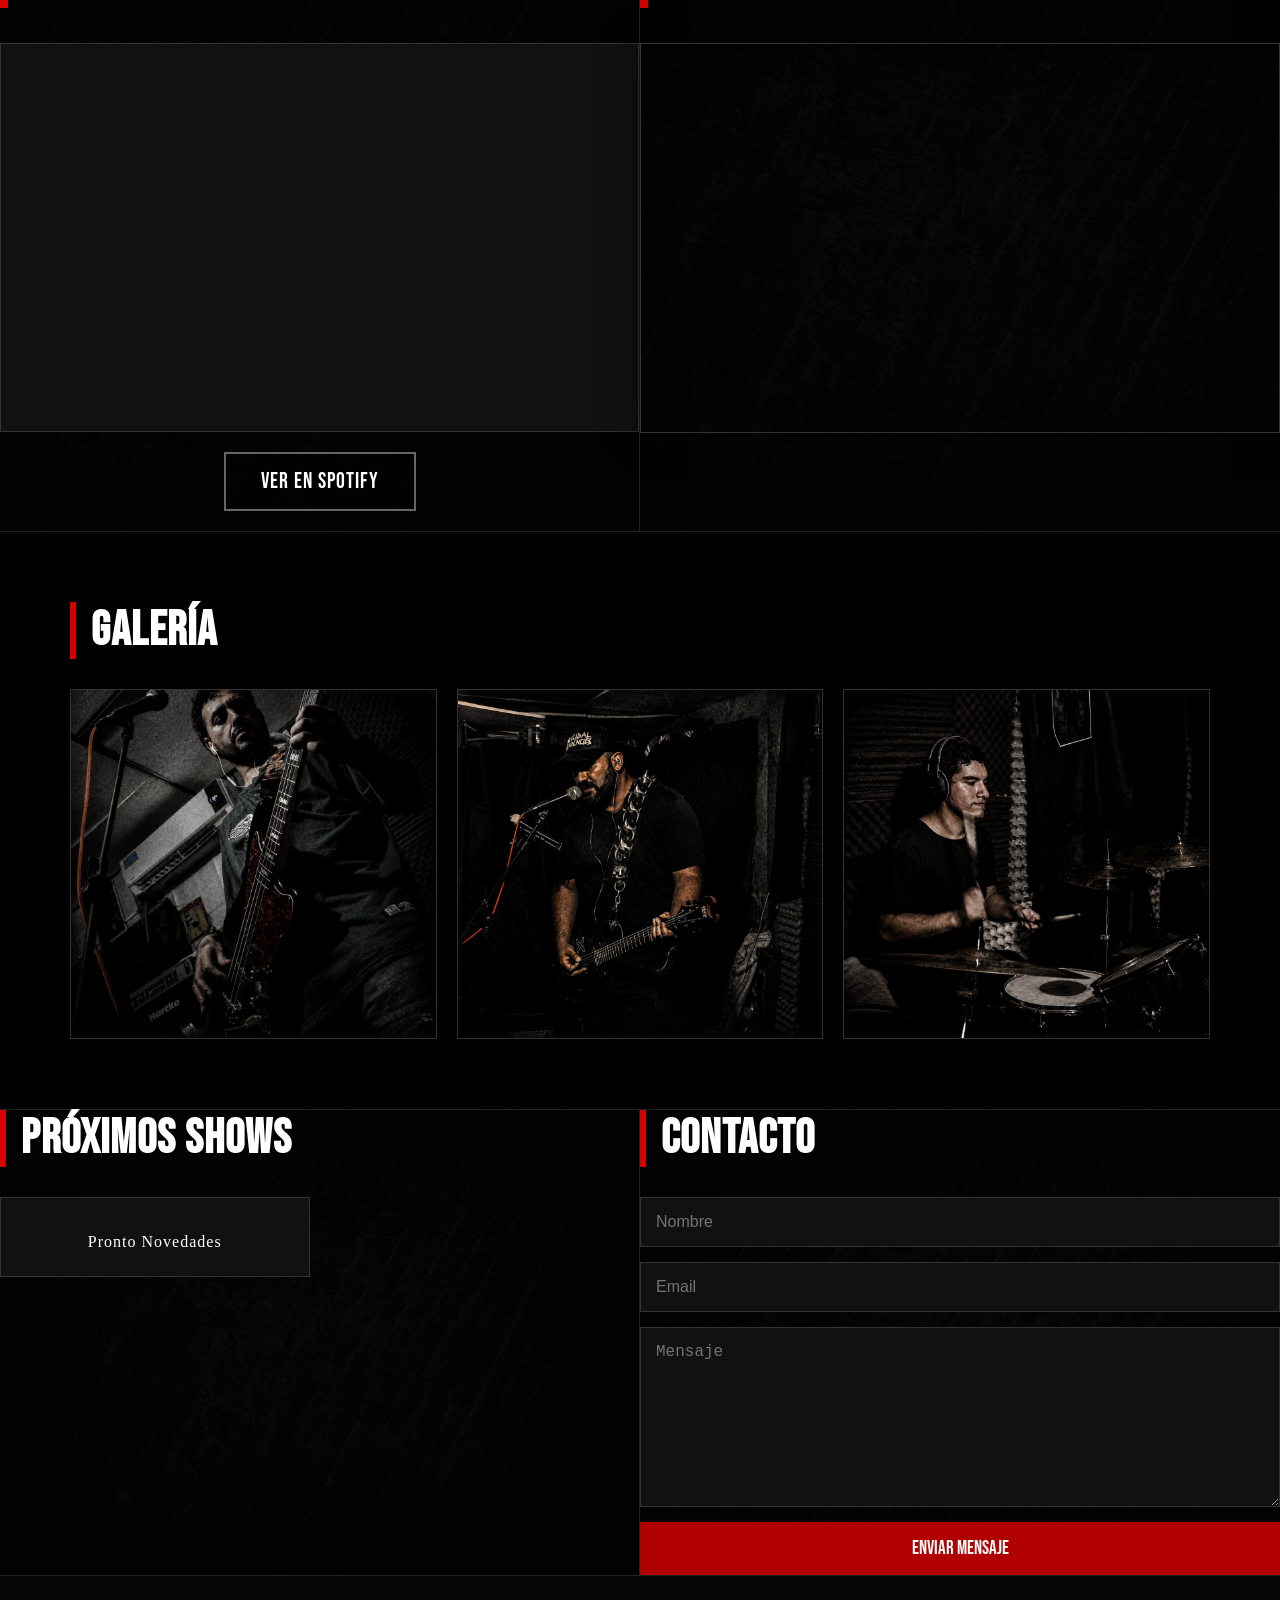
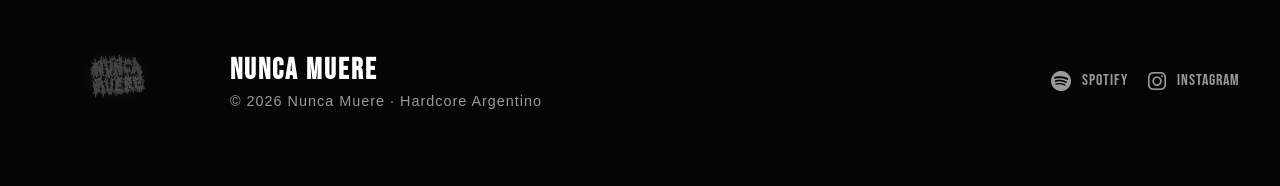
==== commit 54de5ea2: "correcion" ====
--- a/index.html
+++ b/index.html
@@ -231,7 +231,7 @@
 
                     <h3></h3>
 
-                    <p>Pronto Novedadess</p>
+                    <p>Pronto Novedades</p>
 
                 <!--</div>
 
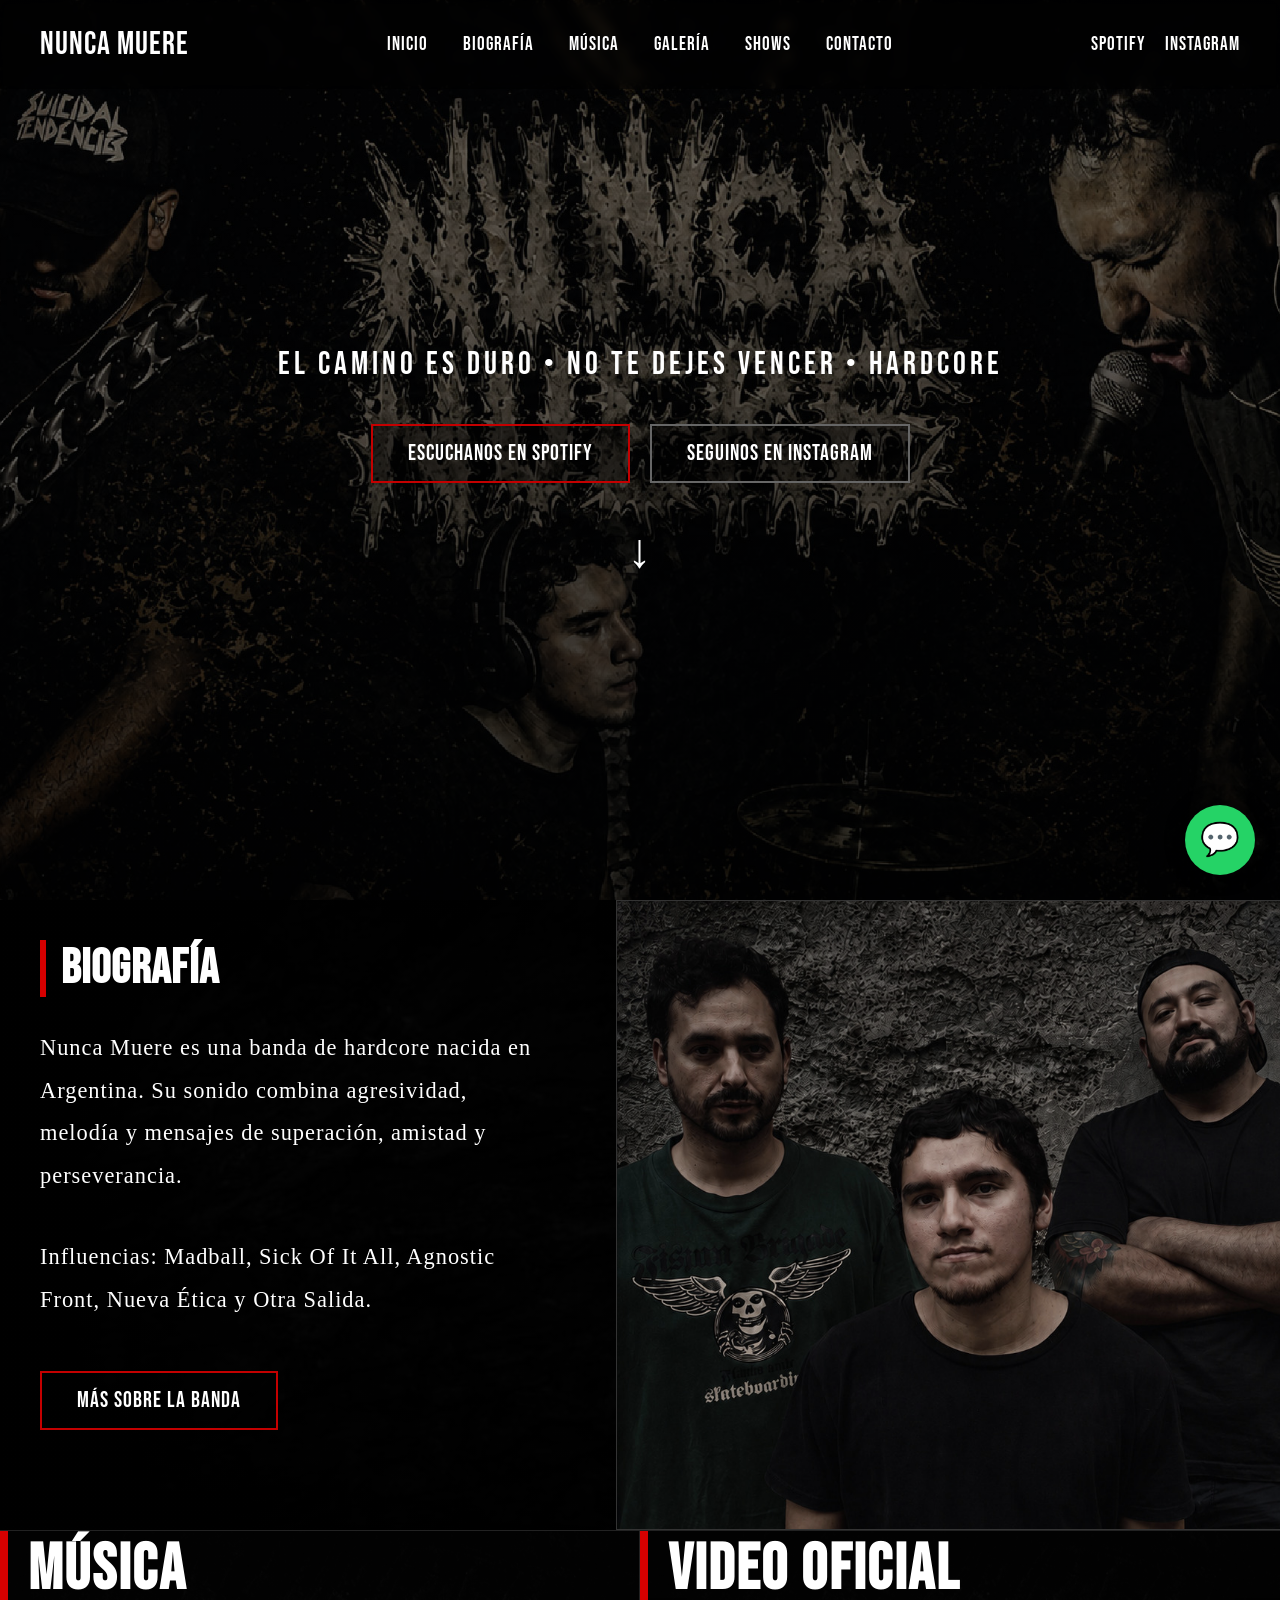
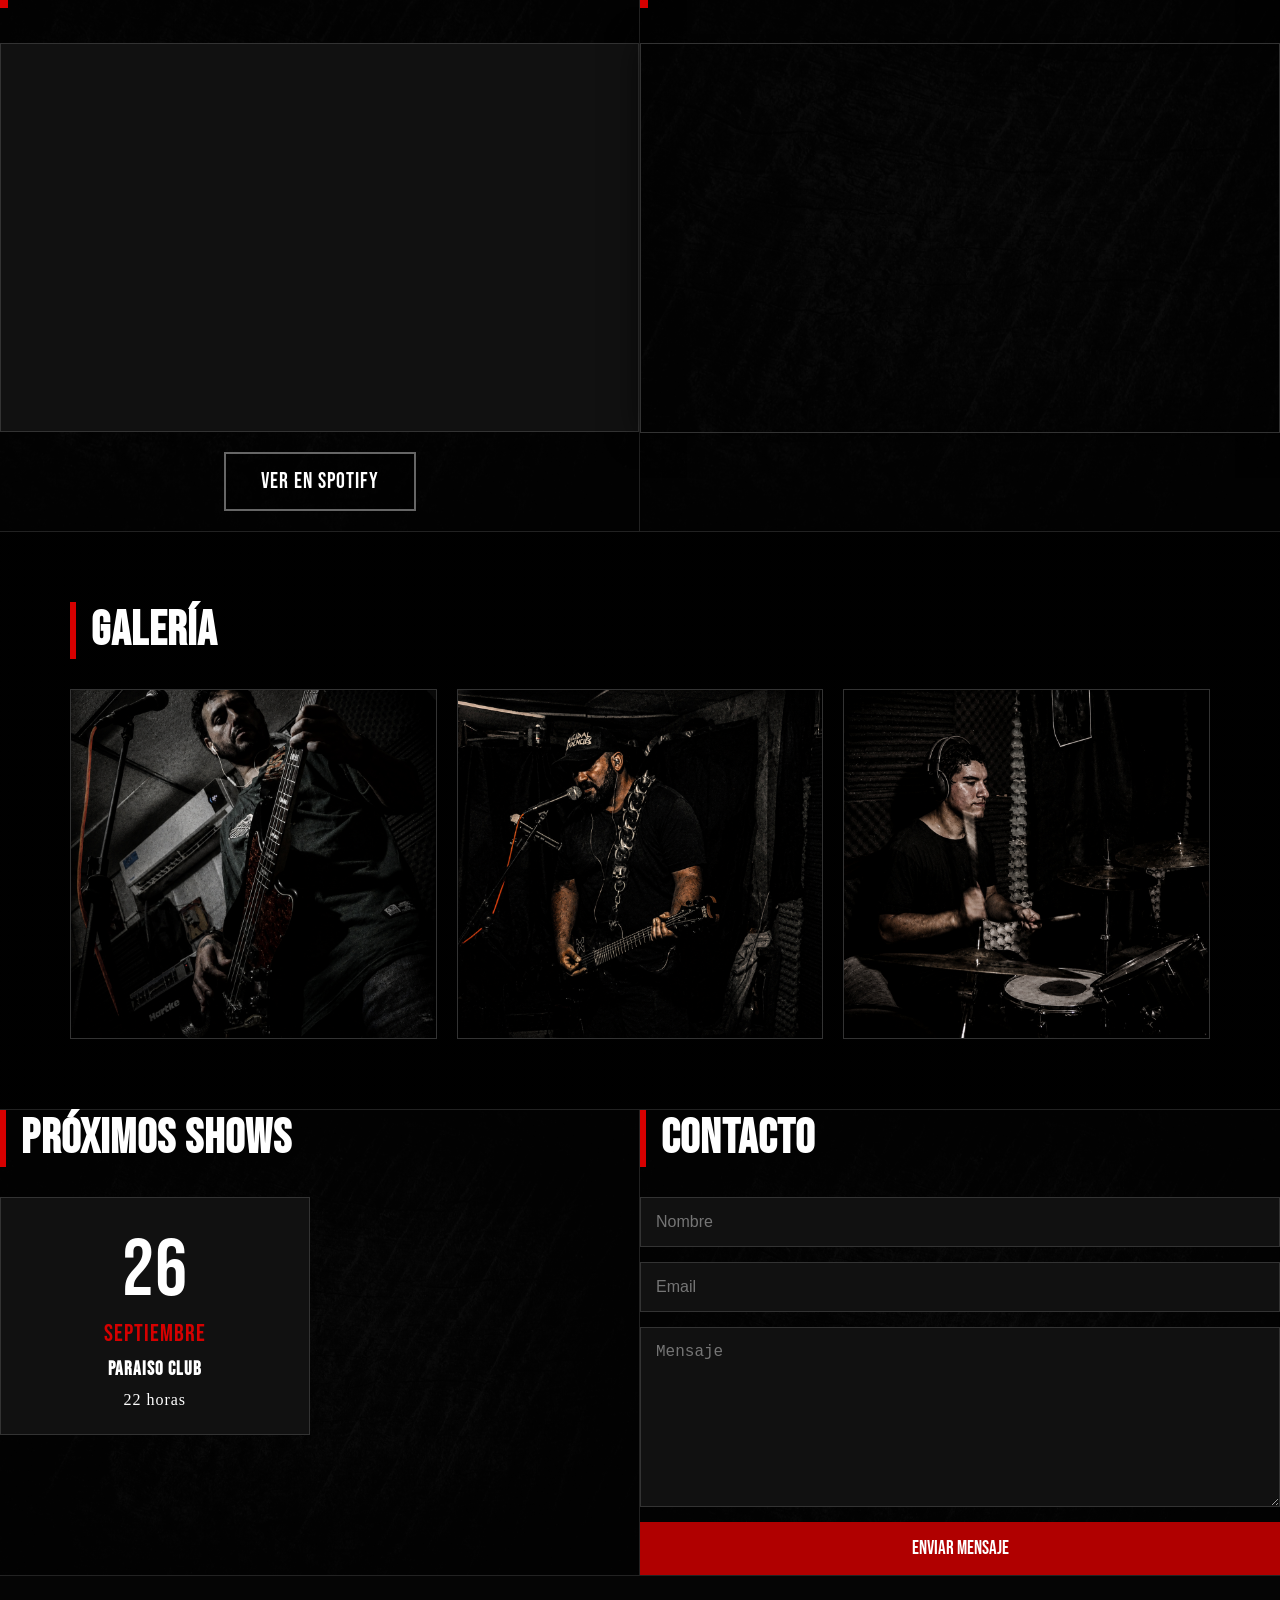
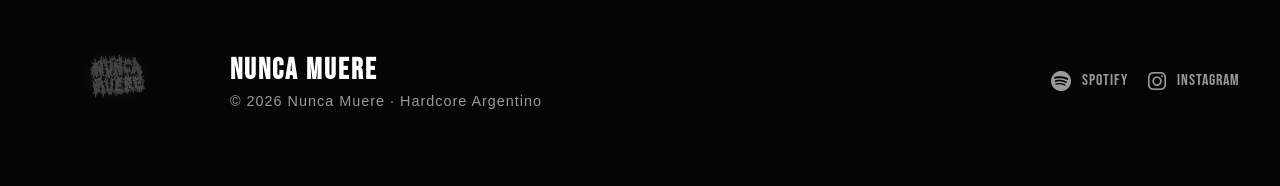
==== commit f1546d8b: "actualizacion de la web" ====
--- a/index.html
+++ b/index.html
@@ -225,13 +225,13 @@
 
                 <div class="show-card">
 
-                    <span class="dia"></span>
-
-                    <span class="mes"></span>
-
-                    <h3></h3>
-
-                    <p>Pronto Novedades</p>
+                    <span class="dia">26</span>
+
+                    <span class="mes">SEPTIEMBRE</span>
+
+                    <h3>Paraiso Club</h3>
+
+                    <p>22 horas</p>
 
                 <!--</div>
 
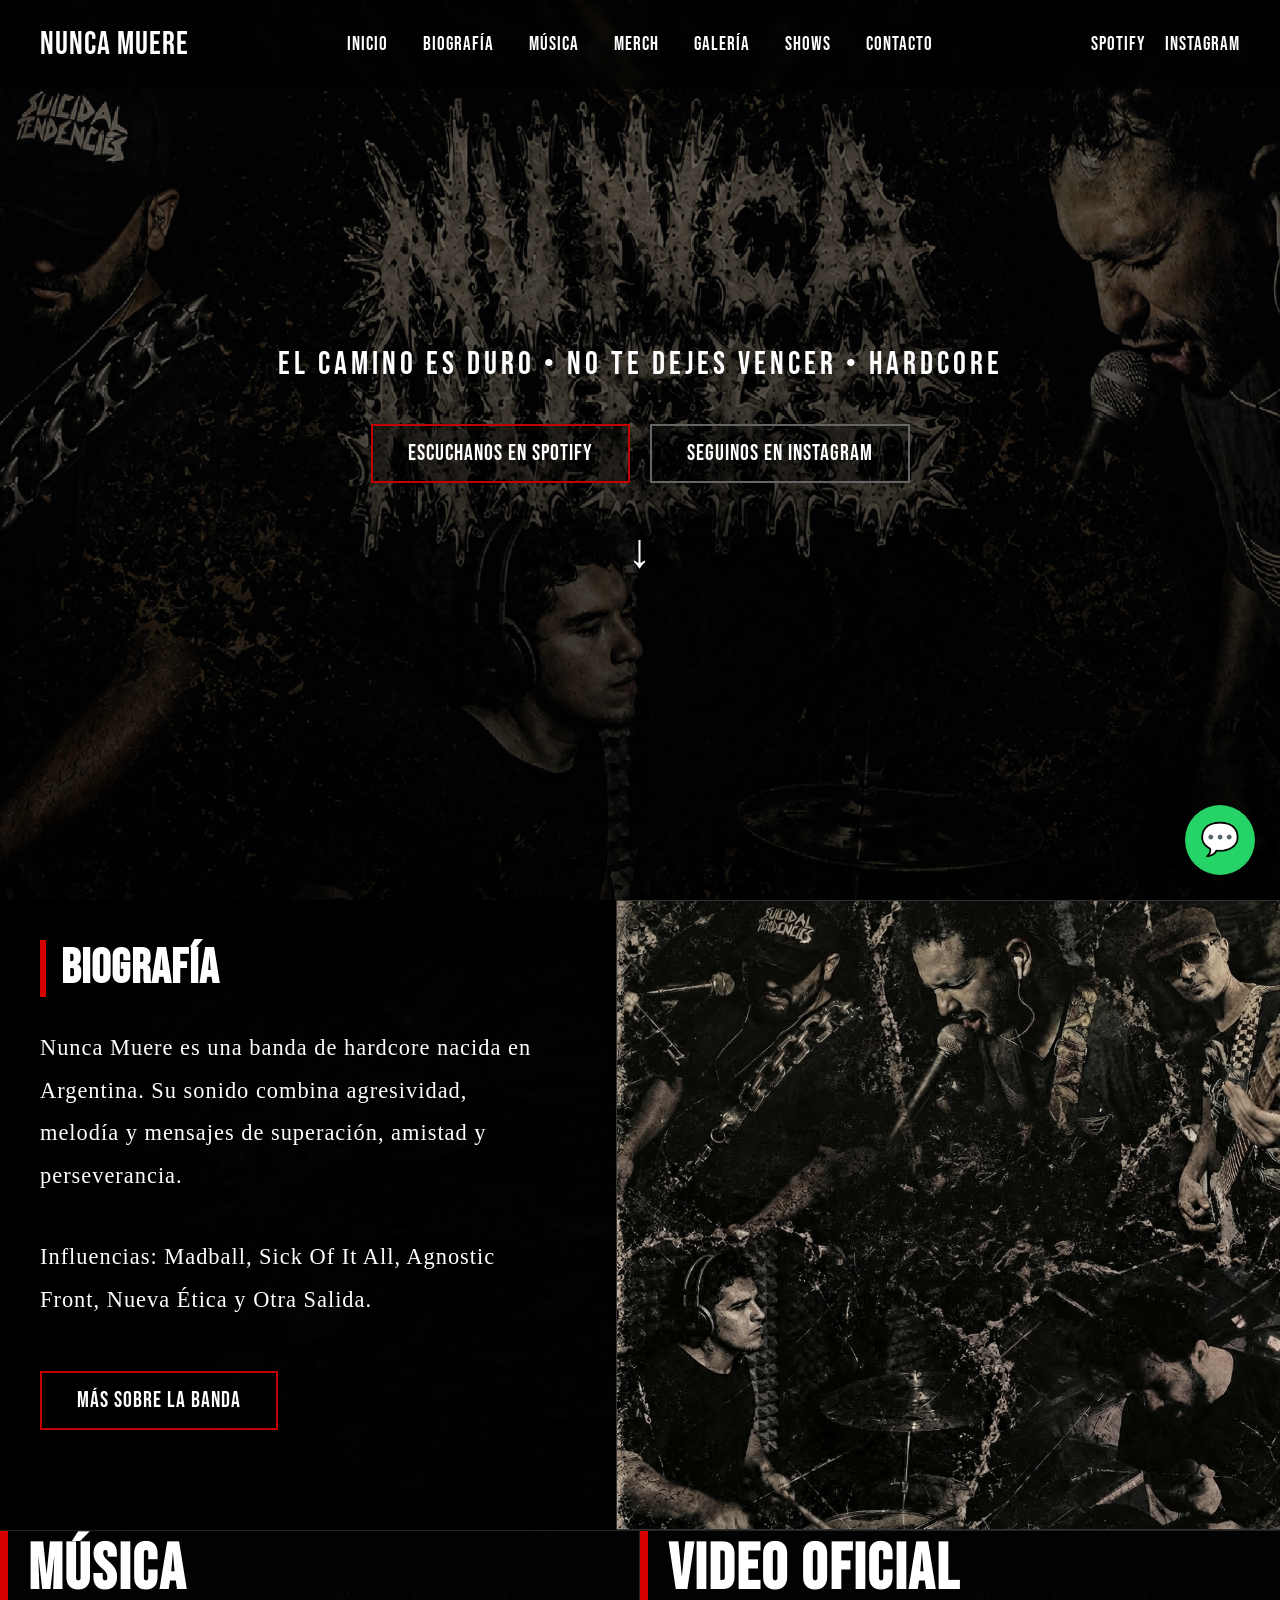
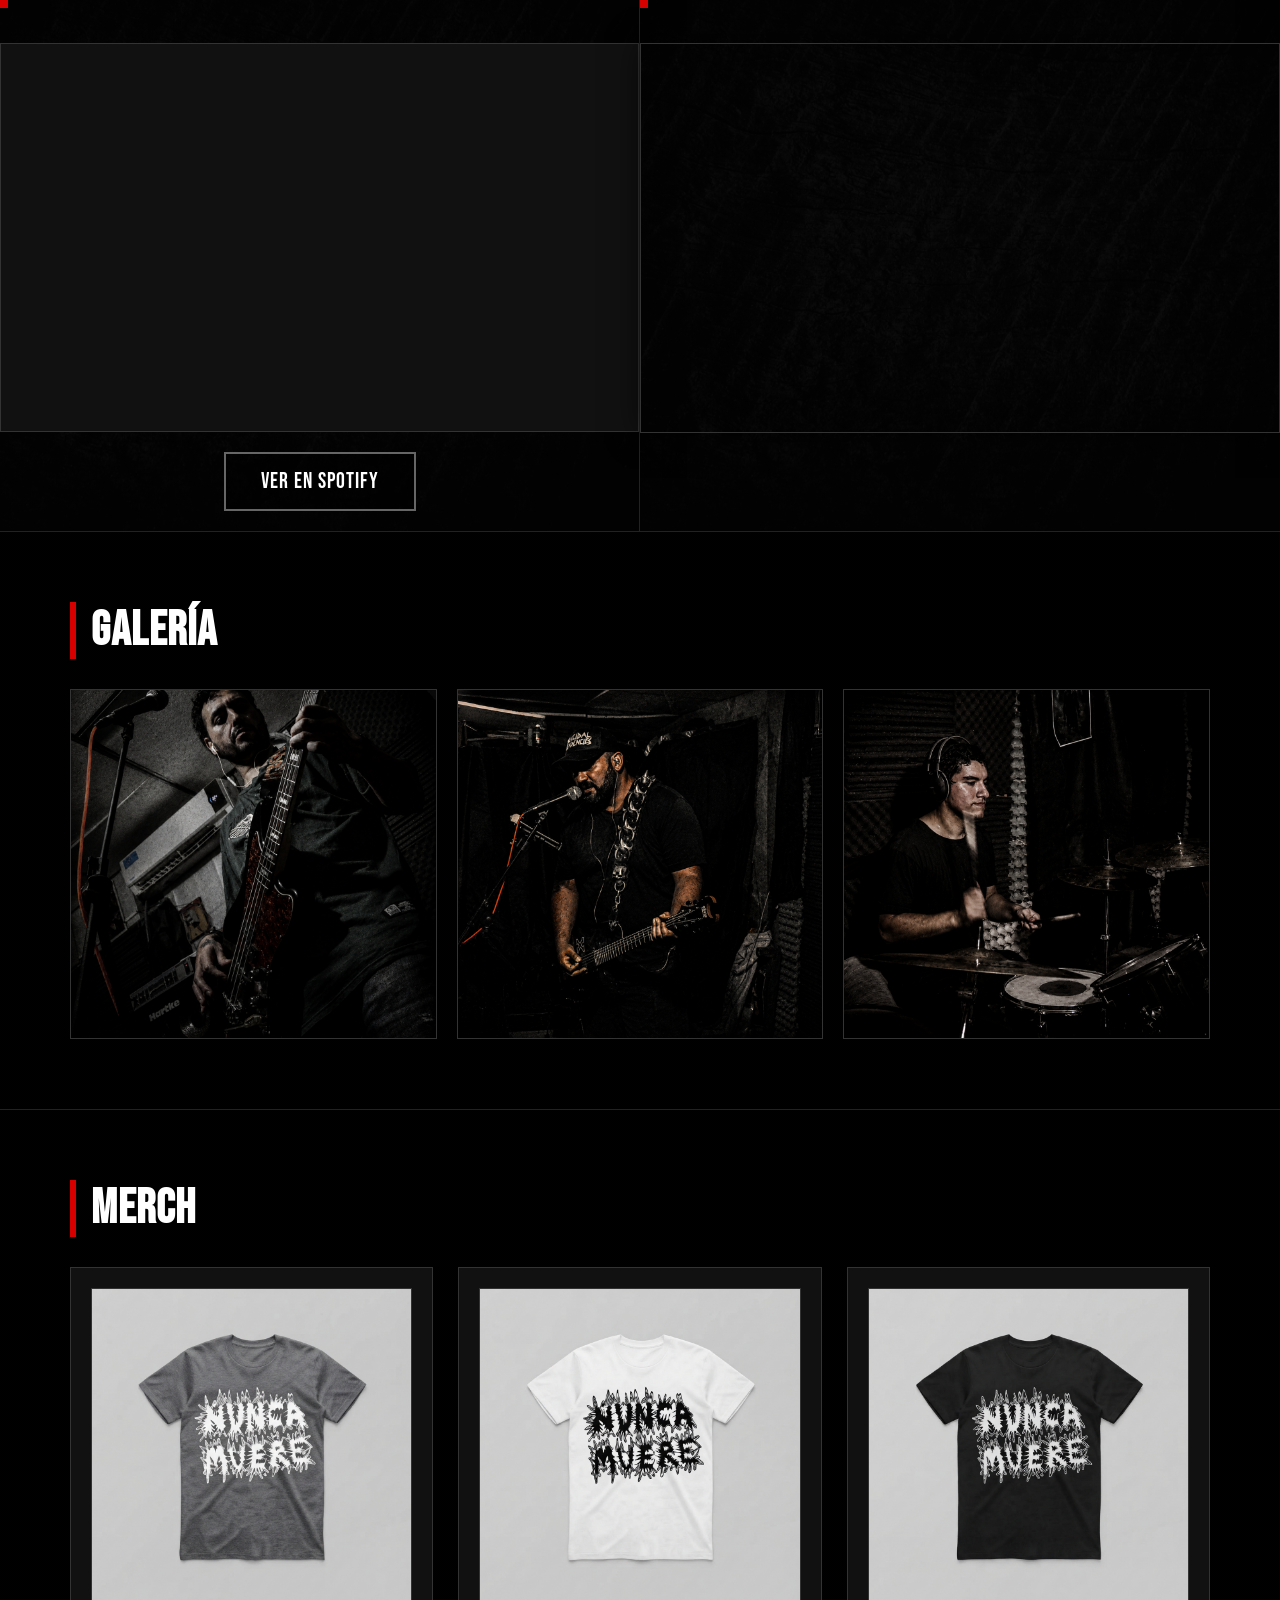
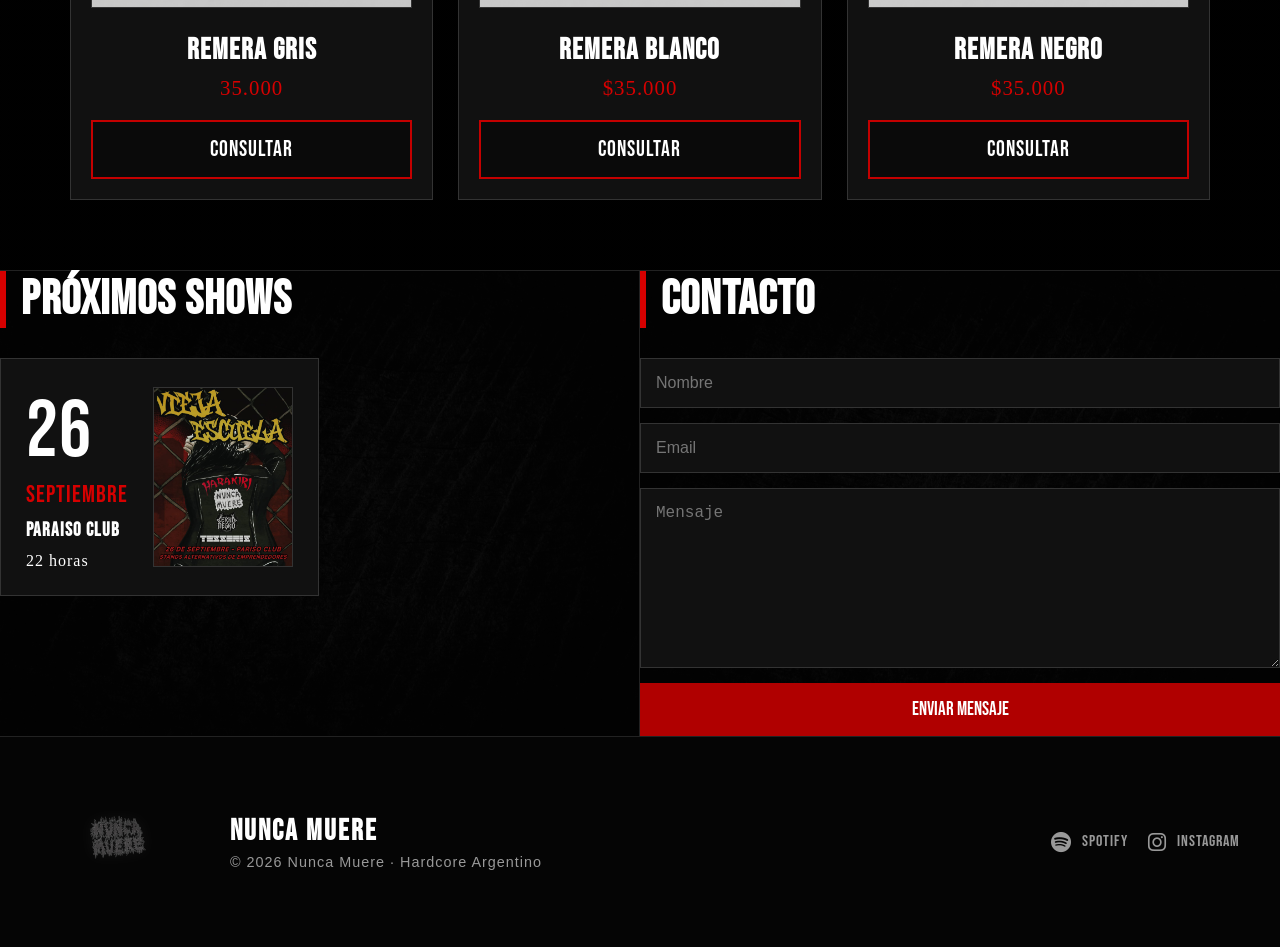
==== commit 5c258905: "Agrego Flayer y Merch" ====
--- a/index.html
+++ b/index.html
@@ -39,6 +39,7 @@
             <li><a href="#inicio">Inicio</a></li>
             <li><a href="#bio">Biografía</a></li>
             <li><a href="#musica">Música</a></li>
+            <li><a href="#merch">Merch</a></li>
             <li><a href="#galeria">Galería</a></li>
             <li><a href="#shows">Shows</a></li>
             <li><a href="#contacto">Contacto</a></li>
@@ -136,7 +137,7 @@
 
             <div class="bio-image">
 
-                <img src="img/bio.jpg" alt="Nunca Muere en vivo">
+                <img src="img/bio2.jpg" alt="Nunca Muere en vivo">
 
             </div>
 
@@ -212,6 +213,67 @@
 
         </section>
 
+    <section id="merch">
+
+        <h2>Merch</h2>
+
+        <div class="merch-grid">
+
+            <div class="merch-card">
+
+                <div class="merch-img">
+                    <img src="img/remera1.jpg" alt="Remera Nunca Muere modelo 1">
+                </div>
+
+                <h3>Remera Gris</h3>
+                <p class="merch-precio">35.000</p>
+
+                <a href="https://wa.me/5493884464747?text=Hola!%20Quiero%20consultar%20por%20la%20remera%20Logo"
+                   target="_blank"
+                   class="btn-red">
+                   CONSULTAR
+                </a>
+
+            </div>
+
+            <div class="merch-card">
+
+                <div class="merch-img">
+                    <img src="img/remera2.jpg" alt="Remera Nunca Muere modelo 2">
+                </div>
+
+                <h3>Remera Blanco</h3>
+                <p class="merch-precio">$35.000</p>
+
+                <a href="https://wa.me/5493884464747?text=Hola!%20Quiero%20consultar%20por%20la%20remera%20Tour"
+                   target="_blank"
+                   class="btn-red">
+                   CONSULTAR
+                </a>
+
+            </div>
+
+            <div class="merch-card">
+
+                <div class="merch-img">
+                    <img src="img/remera3.jpg" alt="Remera Nunca Muere modelo 3">
+                </div>
+
+                <h3>Remera Negro</h3>
+                <p class="merch-precio">$35.000</p>
+
+                <a href="https://wa.me/5493884464747?text=Hola!%20Quiero%20consultar%20por%20la%20remera%20Edicion%20Limitada"
+                   target="_blank"
+                   class="btn-red">
+                   CONSULTAR
+                </a>
+
+            </div>
+
+        </div>
+
+    </section>
+
 
     <!-- SHOWS + CONTACTO -->
 
@@ -225,13 +287,23 @@
 
                 <div class="show-card">
 
-                    <span class="dia">26</span>
-
-                    <span class="mes">SEPTIEMBRE</span>
-
-                    <h3>Paraiso Club</h3>
-
-                    <p>22 horas</p>
+                    <div class="show-info">
+
+                        <span class="dia">26</span>
+
+                        <span class="mes">SEPTIEMBRE</span>
+
+                        <h3>Paraiso Club</h3>
+
+                        <p>22 horas</p>
+
+                    </div>
+
+                    <div class="show-flyer">
+
+                        <img src="img/flayer.jpg.jpeg" alt="Flyer Paraiso Club">
+
+                    </div>
 
                 <!--</div>
 
--- a/css/estilos.css
+++ b/css/estilos.css
@@ -400,10 +400,10 @@
 }
 
 /* ==========================
-   GALERIA
-========================== */
-
-#galeria{
+   MERCH
+========================== */
+
+#merch{
 
     padding:70px;
 
@@ -419,13 +419,108 @@
     background-size:cover;
 }
 
-.galeria{
+.merch-grid{
 
     display:grid;
 
     grid-template-columns:
     repeat(3,1fr);
 
+    gap:25px;
+}
+
+.merch-card{
+
+    background:#111;
+
+    border:1px solid #333;
+
+    padding:20px;
+
+    text-align:center;
+
+    transition:.3s;
+
+    display:flex;
+
+    flex-direction:column;
+
+    align-items:center;
+}
+
+.merch-card:hover{
+
+    border-color:#d60000;
+}
+
+.merch-img{
+
+    width:100%;
+
+    margin-bottom:20px;
+}
+
+.merch-img img{
+
+    width:100%;
+
+    height:320px;
+
+    object-fit:cover;
+
+    border:1px solid #333;
+}
+
+.merch-card h3{
+
+    font-size:1.8rem;
+
+    margin-bottom:8px;
+}
+
+.merch-precio{
+
+    font-family:Georgia, serif;
+
+    color:#d60000;
+
+    font-size:1.3rem;
+
+    margin-bottom:20px;
+}
+
+.merch-card .btn-red{
+
+    width:100%;
+}
+
+/* ==========================
+   GALERIA
+========================== */
+
+#galeria{
+
+    padding:70px;
+
+    border-top:1px solid #222;
+
+    background:
+    linear-gradient(
+        rgba(0,0,0,.90),
+        rgba(0,0,0,.90)
+    ),
+    url('../img/textura.jpg');
+
+    background-size:cover;
+}
+
+.galeria{
+
+    display:grid;
+
+    grid-template-columns:
+    repeat(3,1fr);
+
     gap:20px;
 }
 
@@ -474,11 +569,46 @@
     text-align:center;
 
     transition:.3s;
+
+    display:flex;
+
+    align-items:center;
+
+    justify-content:space-between;
+
+    gap:25px;
 }
 
 .show-card:hover{
 
     border-color:#d60000;
+}
+
+.show-info{
+
+    flex:1;
+
+    text-align:left;
+}
+
+.show-flyer{
+
+    flex-shrink:0;
+
+    width:140px;
+}
+
+.show-flyer img{
+
+    width:100%;
+
+    height:180px;
+
+    object-fit:cover;
+
+    border:1px solid #333;
+
+    display:block;
 }
 
 .dia{
@@ -760,6 +890,11 @@
     }
 
     .galeria{
+
+        grid-template-columns:1fr;
+    }
+
+    .merch-grid{
 
         grid-template-columns:1fr;
     }
@@ -824,6 +959,24 @@
 }
 @media(max-width:768px){
 
+    .show-card{
+        flex-direction:column;
+        text-align:center;
+    }
+
+    .show-info{
+        text-align:center;
+    }
+
+    .show-flyer{
+        width:100%;
+        max-width:220px;
+    }
+
+}
+
+@media(max-width:768px){
+
     header{
         background-image:
         linear-gradient(
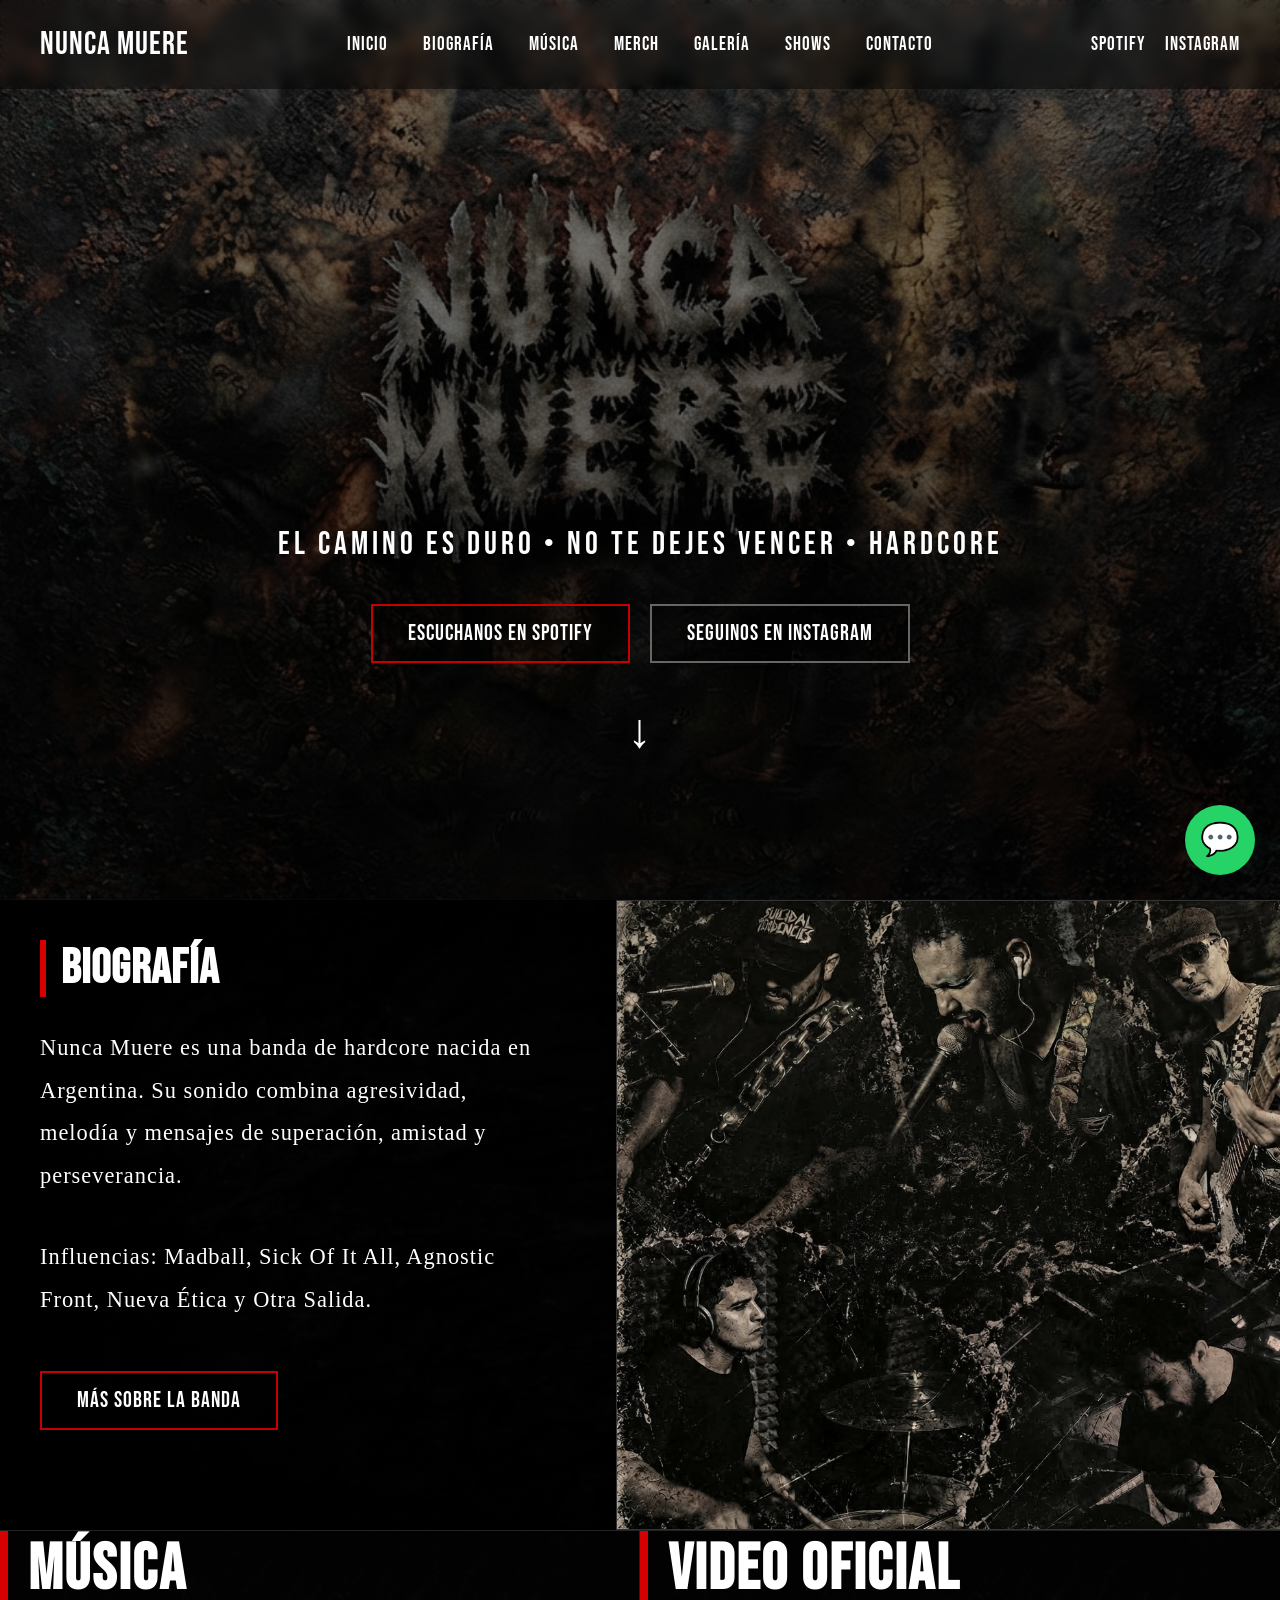
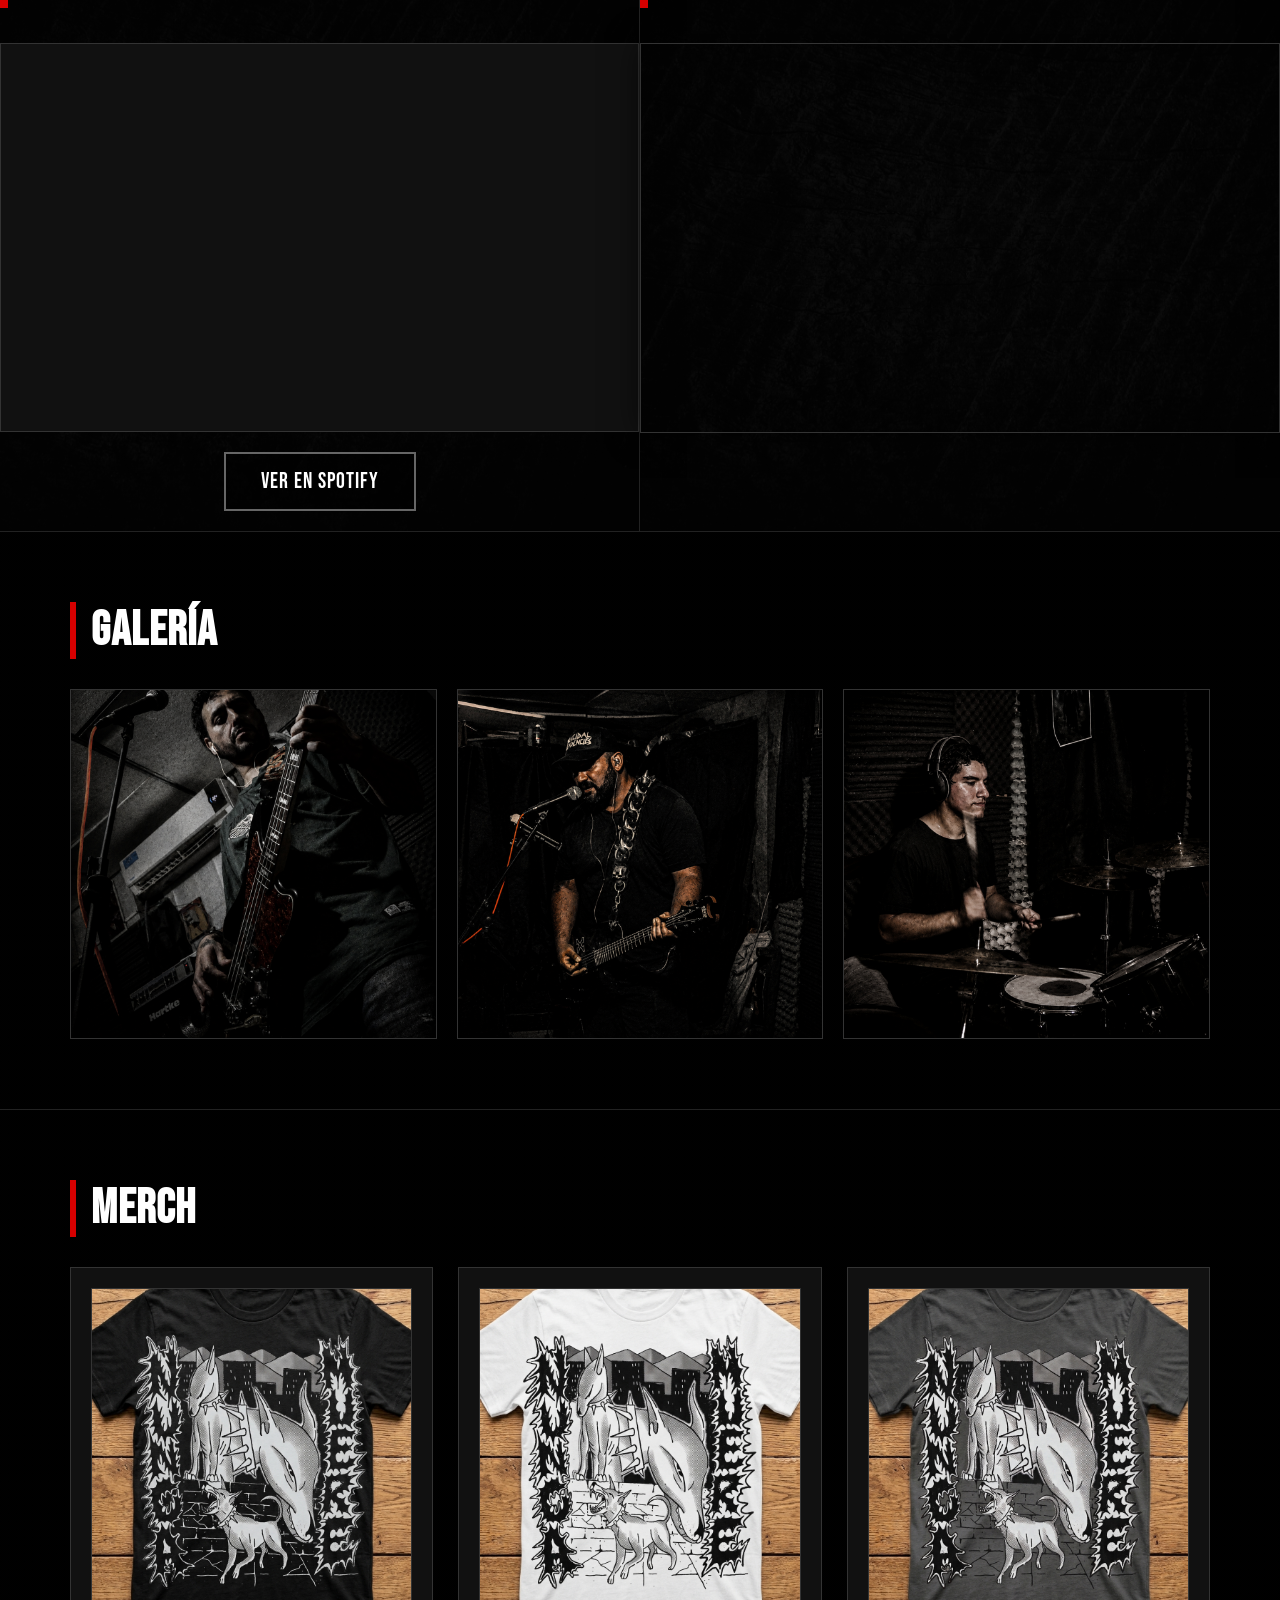
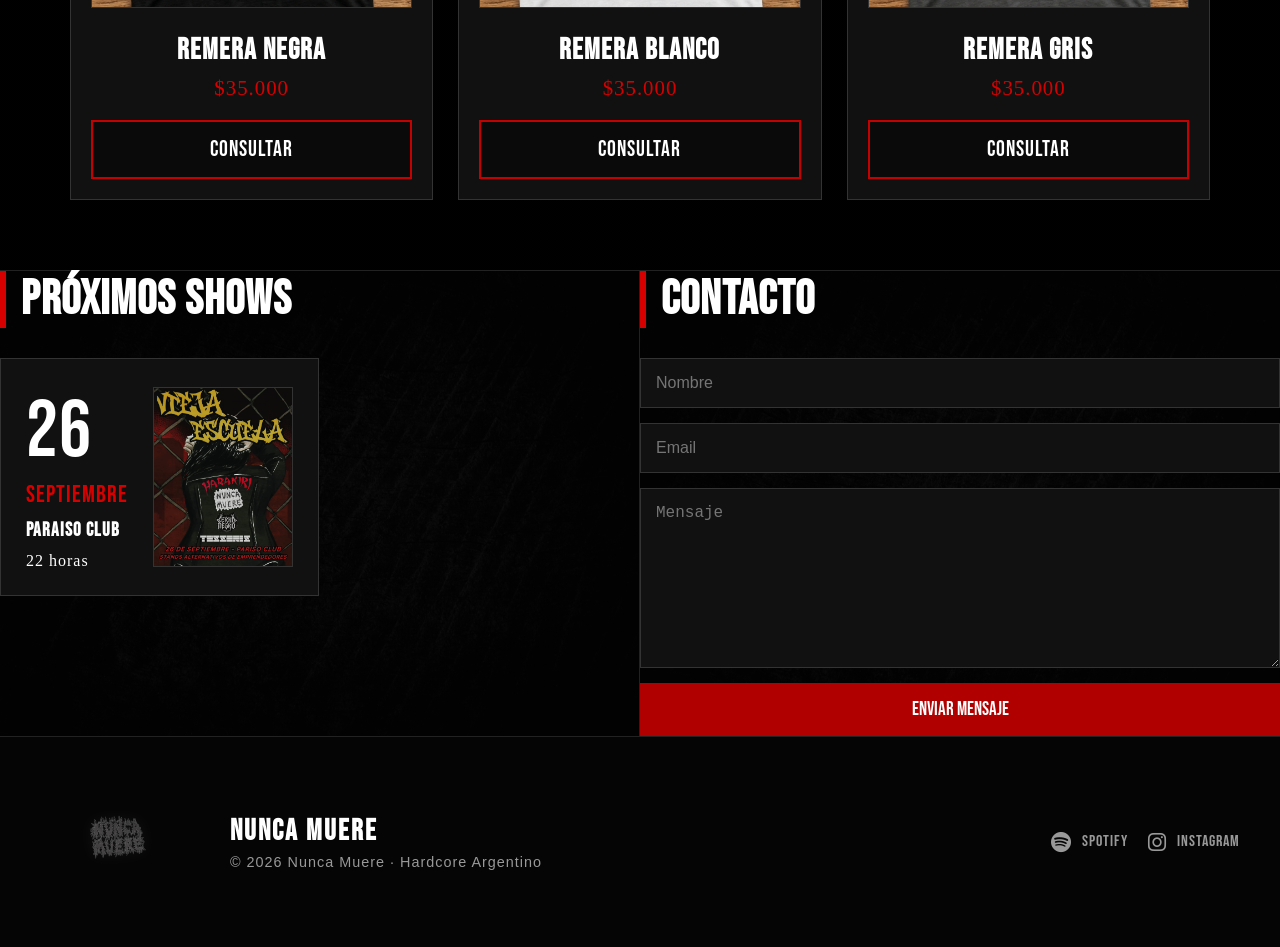
==== commit 533a7ba2: "mejoras" ====
--- a/index.html
+++ b/index.html
@@ -225,8 +225,8 @@
                     <img src="img/remera1.jpg" alt="Remera Nunca Muere modelo 1">
                 </div>
 
-                <h3>Remera Gris</h3>
-                <p class="merch-precio">35.000</p>
+                <h3>Remera Negra</h3>
+                <p class="merch-precio">$35.000</p>
 
                 <a href="https://wa.me/5493884464747?text=Hola!%20Quiero%20consultar%20por%20la%20remera%20Logo"
                    target="_blank"
@@ -259,7 +259,7 @@
                     <img src="img/remera3.jpg" alt="Remera Nunca Muere modelo 3">
                 </div>
 
-                <h3>Remera Negro</h3>
+                <h3>Remera Gris</h3>
                 <p class="merch-precio">$35.000</p>
 
                 <a href="https://wa.me/5493884464747?text=Hola!%20Quiero%20consultar%20por%20la%20remera%20Edicion%20Limitada"
--- a/css/estilos.css
+++ b/css/estilos.css
@@ -97,7 +97,7 @@
         rgba(0,0,0,.45),
         rgba(0,0,0,.75)
     ),
-    url('../img/spoty2.jpg');
+    url('../img/nunca1.jpg');
 
     background-size:cover;
     background-position:center;
@@ -107,6 +107,10 @@
     align-items:center;
 
     text-align:center;
+}
+
+.hero{
+    transform:translateY(180px);
 }
 
 
@@ -956,6 +960,10 @@
     .slogan{
         font-size:1.2rem;
     }
+
+    .hero{
+        transform:translateY(90px);
+    }
 }
 @media(max-width:768px){
 
